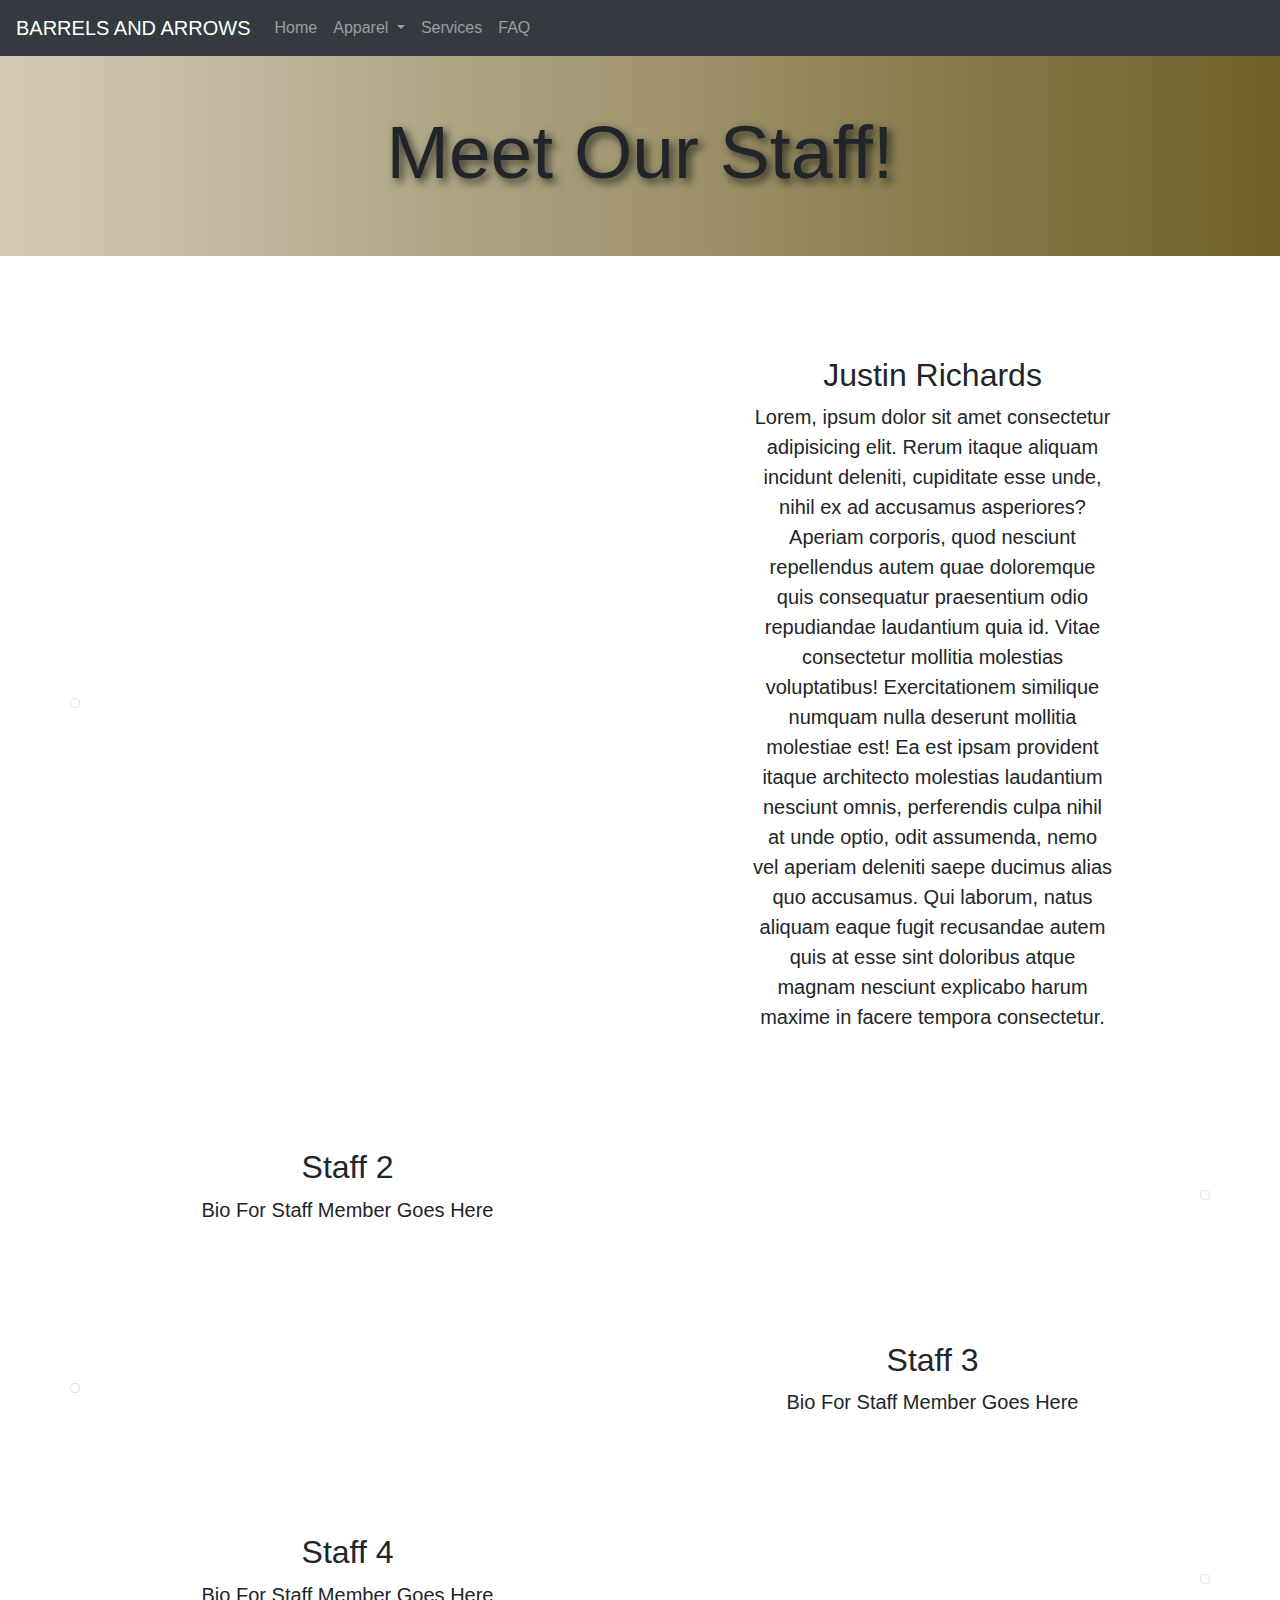
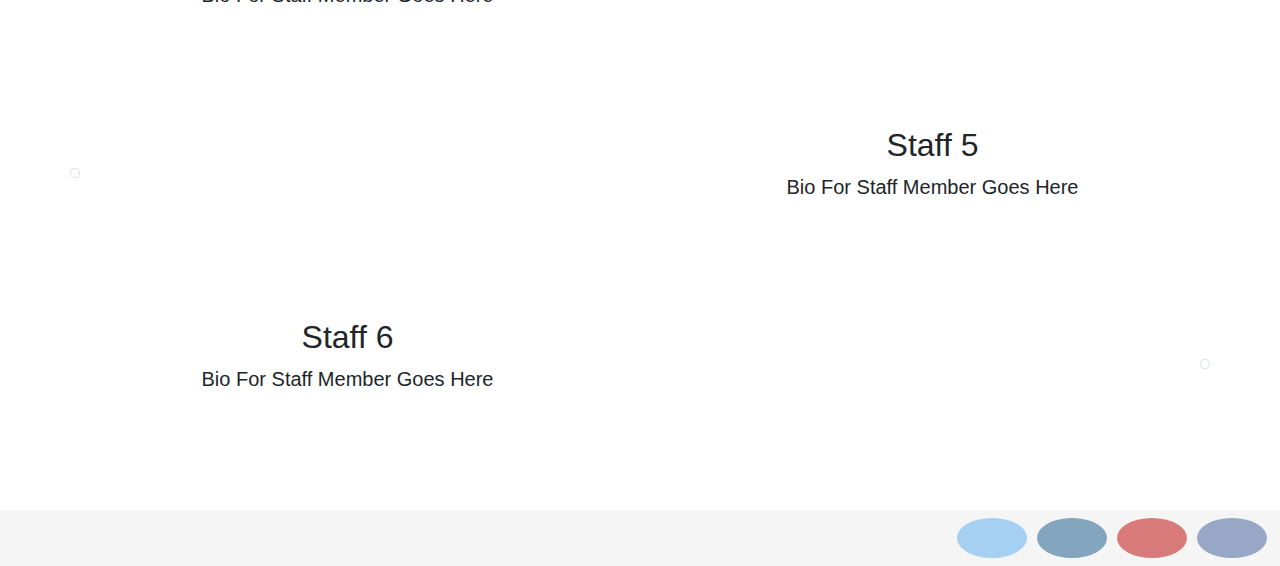
==== aboutus.html @ f86d54e6 "Initializing" ====
<!DOCTYPE html>
    <head>
        <meta charset="utf-8">
        <meta http-equiv="X-UA-Compatible" content="IE=edge">
        <title>Barrels and Arrows - About Us</title>
        <meta name="description" content="">
        <meta name="viewport" content="width=device-width, initial-scale=1, shrink-to-fit=no">
        <link rel="stylesheet" type="text/css" href="style.css">
        <link rel="stylesheet" href="https://stackpath.bootstrapcdn.com/bootstrap/4.4.1/css/bootstrap.min.css"
            integrity="sha384-Vkoo8x4CGsO3+Hhxv8T/Q5PaXtkKtu6ug5TOeNV6gBiFeWPGFN9MuhOf23Q9Ifjh" crossorigin="anonymous">
        <script src="https://kit.fontawesome.com/6139ef0d34.js"                             crossorigin="anonymous"></script>
    </head>

    <body>

        <!-- Navbar -->
        
        <nav class="navbar sticky-top navbar-expand-lg navbar-dark bg-dark">
            <a class="navbar-brand" href="index.html">BARRELS AND ARROWS</a>
            <button class="navbar-toggler" type="button" data-toggle="collapse" data-target="#navbarNavDropdown"
                aria-controls="navbarNavDropdown" aria-expanded="false" aria-label="Toggle navigation">
                <span class="navbar-toggler-icon"></span>
            </button>
            <div class="collapse navbar-collapse" id="navbarNavDropdown">
                <ul class="navbar-nav">
                    <li class="nav-item">
                        <a class="nav-link" href="index.html">Home</a>
                    </li>
                    <li class="nav-item dropdown">
                        <a class="nav-link dropdown-toggle" href="apparel.html" id="navbarDropdownMenuLink" role="button"
                            data-toggle="dropdown" aria-haspopup="true" aria-expanded="false">
                            Apparel
                        </a>
                        <div class="dropdown-menu" aria-labelledby="navbarDropdownMenuLink">
                            <a class="dropdown-item" href="apparel.html">Shirts</a>
                            <a class="dropdown-item" href="apparel.html">Sweatshirts</a>
                            <a class="dropdown-item" href="apparel.html">Hats</a>
                        </div>
                    </li>
                    <li class="nav-item">
                        <a class="nav-link" href="services.html">Services</a>
                    </li>
                    <li class="nav-item">
                        <a class="nav-link" href="faq.html">FAQ</a>
                    </li>
                </ul>
            </div>
        </nav>
        
        <!-- Introduction -->
        
        <div id="AboutUsIntro">
            <h1>Meet Our Staff!</h1>
        </div>

        <!-- Staff -->

        <section class="container px-0 content">
            <div class="row align-items-center">
                <div class="col-md-6">
                    <img id="BioImg" src="assets/images/biopic.jpg" alt="" class="img-fluid img-thumbnail">
                </div>
                <div class="col-md-6 text-center">
                    <div class="row justify-content-center">
                        <div class="col-11 col-lg-8 blurb mb-5 mb-md-0">
                            <h2>Justin Richards</h2>
                            <p class="lead">Lorem, ipsum dolor sit amet consectetur adipisicing elit. Rerum itaque aliquam incidunt deleniti, cupiditate esse unde, nihil ex ad accusamus asperiores? Aperiam corporis, quod nesciunt repellendus autem quae doloremque quis consequatur praesentium odio repudiandae laudantium quia id. Vitae consectetur mollitia molestias voluptatibus! Exercitationem similique numquam nulla deserunt mollitia molestiae est! Ea est ipsam provident itaque architecto molestias laudantium nesciunt omnis, perferendis culpa nihil at unde optio, odit assumenda, nemo vel aperiam deleniti saepe ducimus alias quo accusamus. Qui laborum, natus aliquam eaque fugit recusandae autem quis at esse sint doloribus atque magnam nesciunt explicabo harum maxime in facere tempora consectetur.</p>
                        </div>
                    </div>
                </div>
            </div>
            <div class="row align-items-center content">
                <div class="col-md-6 text-center order-2 order-md-1">
                    <div class="row justify-content-center">
                        <div class="col-11 col-lg-8 blurb mb-5 mb-md-0">
                            <h2>Staff 2</h2>
                            <p class="lead">Bio For Staff Member Goes Here</p>
                        </div>
                    </div>
                </div>
                <div class="col-md-6 d-flex justify-content-end order-1 order-md-2">
                    <img id="BioImg" src="assets/images/biopic.jpg" alt="" class="img-fluid img-thumbnail">
                </div>
            </div>
            <div class="row align-items-center content">
                <div class="col-md-6">
                    <img id="BioImg" src="assets/images/biopic.jpg" alt="" class="img-fluid img-thumbnail">
                </div>
                <div class="col-md-6 text-center">
                    <div class="row justify-content-center">
                        <div class="col-11 col-lg-8 blurb mb-5 mb-md-0">
                            <h2>Staff 3</h2>
                            <p class="lead">Bio For Staff Member Goes Here</p>
                        </div>
                    </div>
                </div>
            </div>
            <div class="row align-items-center content">
                <div class="col-md-6 text-center order-2 order-md-1">
                    <div class="row justify-content-center">
                        <div class="col-11 col-lg-8 blurb mb-5 mb-md-0">
                            <h2>Staff 4</h2>
                            <p class="lead">Bio For Staff Member Goes Here</p>
                        </div>
                    </div>
                </div>
                <div class="col-md-6 d-flex justify-content-end order-1 order-md-2">
                    <img id="BioImg" src="assets/images/biopic.jpg" alt="" class="img-fluid img-thumbnail">
                </div>
            </div>
            <div class="row align-items-center content">
                <div class="col-md-6">
                    <img id="BioImg" src="assets/images/biopic.jpg" alt="" class="img-fluid img-thumbnail">
                </div>
                <div class="col-md-6 text-center">
                    <div class="row justify-content-center">
                        <div class="col-11 col-lg-8 blurb mb-5 mb-md-0">
                            <h2>Staff 5</h2>
                            <p class="lead">Bio For Staff Member Goes Here</p>
                        </div>
                    </div>
                </div>
            </div>
            <div class="row align-items-center content">
                <div class="col-md-6 text-center order-2 order-md-1">
                    <div class="row justify-content-center">
                        <div class="col-11 col-lg-8 blurb mb-5 mb-md-0">
                            <h2>Staff 6</h2>
                            <p class="lead">Bio For Staff Member Goes Here</p>
                        </div>
                    </div>
                </div>
                <div class="col-md-6 d-flex justify-content-end order-1 order-md-2">
                    <img id="BioImg" src="assets/images/biopic.jpg" alt="" class="img-fluid img-thumbnail">
                </div>
            </div>
        </section>
        
        <!-- Footer -->
        
        <footer class="footer mt-2 p-2">
            <ul class="socialmedia nav flex-row-reverse">
                <li class="nav-item">
                    <a href="http://www.facebook.com" class="fab fa-facebook"></a>
                </li>
                <li class="nav-item">
                    <a href="http://www.youtube.com" class="fab fa-youtube"></a>
                </li>
                <li class="nav-item">
                    <a href="http://wwww.instagram.com" class="fab fa-instagram"></a>
                </li>
                <li class="nav-item">
                    <a href="http://www.twitter.com" class="fab fa-twitter"></a>
                </li>
            </ul>
        </footer>


        <script src="https://code.jquery.com/jquery-3.4.1.slim.min.js"
            integrity="sha384-J6qa4849blE2+poT4WnyKhv5vZF5SrPo0iEjwBvKU7imGFAV0wwj1yYfoRSJoZ+n"
            crossorigin="anonymous"></script>
        <script src="https://cdn.jsdelivr.net/npm/popper.js@1.16.0/dist/umd/popper.min.js"
            integrity="sha384-Q6E9RHvbIyZFJoft+2mJbHaEWldlvI9IOYy5n3zV9zzTtmI3UksdQRVvoxMfooAo"
            crossorigin="anonymous"></script>
        <script src="https://stackpath.bootstrapcdn.com/bootstrap/4.4.1/js/bootstrap.min.js"
            integrity="sha384-wfSDF2E50Y2D1uUdj0O3uMBJnjuUD4Ih7YwaYd1iqfktj0Uod8GCExl3Og8ifwB6"
            crossorigin="anonymous"></script>
    </body>
</html>
---- style.css ----
body {
    width: 100%;
    height: 100%;
    margin: 0px;
    padding: 0px;
    overflow-x: hidden;
    min-height: 100vh;
    background: black;
}

.jumbotron {
  display: flex;
  flex-direction: column;
  justify-content: center;
  align-items: center;
  height: 30em;
  background-image: url(assets/images/rifle.webp);
  background-size: cover;
  background-position: center;
  -webkit-background-size: cover;
  -moz-background-size: cover;
  -o-background-size: cover;
  background-size: cover;
}

.jumbotron h1, h3 {
  color: antiquewhite;
  text-align: center;
}

.jumbotron h1 {
  font-size: 7rem;
  text-shadow: 4px 4px 9px rgba(184, 65, 61, 0.596);
}

.jumbotron h3 {
  font-size: 2.5rem;
  text-shadow: 4px 4px 9px rgba(184, 65, 61, 0.596);
}

#AboutUsIntro {
    display: flex;
    justify-content: center;
    align-items: center;
    text-align: center;
    height: 200px;
    padding: 35px;
    margin-bottom: 30px;
    background: #6D6027;  /* fallback for old browsers */
    background: -webkit-linear-gradient(to right, #D3CBB8, #6D6027);  /* Chrome 10-25, Safari 5.1-6 */
    background: linear-gradient(to right, #D3CBB8, #6D6027); /* W3C, IE 10+/ Edge, Firefox 16+, Chrome 26+, Opera 12+, Safari 7+ */
}

#FAQ {
    display: block;
    text-align: center;
    height: 100%;
    width: 100%;
    padding: 35px;
    margin-bottom: 10px;
    background: #6D6027;  /* fallback for old browsers */
    background: -webkit-linear-gradient(to right, #D3CBB8, #6D6027);  /* Chrome 10-25, Safari 5.1-6 */
    background: linear-gradient(to right, #D3CBB8, #6D6027); /* W3C, IE 10+/ Edge, Firefox 16+, Chrome 26+, Opera 12+, Safari 7+ */
}

#FAQ h1 {
  font-size: 2.5rem;
  text-shadow: 4px 4px 9px rgba(21,20,20,0.79);
}

#FAQ h2 {
  font-size: 1.5rem;
}

.icons {
  margin-bottom: 1rem;
  padding-top: 1rem;
}

#AboutUsIntro h1 {
    font-size: 75px;
    text-shadow: 4px 4px 9px rgba(21,20,20,0.79);
}

#BioImg {
    max-width: auto;
    height: auto;
    justify-content: center;
}

.content {
    margin-top: 100px;
    margin-bottom: 100px;
    margin-left: auto;
    margin-right: auto;
}

.row .align-items-center .content {
    margin: 100px 0px;
}

/* MARKETING CONTENT
-------------------------------------------------- */

/* Center align the text within the three columns below the carousel */
.marketing .col-md-6 {
  margin-bottom: 4rem;
  margin-top: 4rem;
  text-align: center;
  background: white;
}
.marketing h2 {
  font-weight: 400;
}
.marketing .col-md-6 p {
  margin-right: .75rem;
  margin-left: .75rem;
}

/* Featurettes
------------------------- */

.featurette-divider {
  margin: 1rem 0; /* Space out the Bootstrap <hr> more */
  box-shadow: 0 0 10px 1px antiquewhite;
}

/* Thin out the marketing headings */
.featurette-heading {
  font-weight: 300;
  line-height: 1;
  letter-spacing: -.05rem;
  margin-top: 66px;
}


/* RESPONSIVE CSS
-------------------------------------------------- */

@media (min-width: 40em) {
  .featurette-heading {
    font-size: 50px;
  }
}

@media (min-width: 62em) {
  .featurette-heading {
    margin-top: 4rem;
  }
}

@media (min-width: 736px){
  .jumbotron {
    height: 40em;
  }
}

@media (max-width: 736px) {
  .jumbotron h1 {
    font-size: 3rem;
  }

  .jumbotron h3 {
    font-size: 1.5rem;
  }
}

@media (max-width: 500px) {
  #events {
    text-align: center;
    margin-top: 1rem;
  }

  #FAQ h1 {
  font-size: 2.5rem;
  }

  #FAQ h2 {
  display: none;
  }

  .featurette .col-md-6 {
  margin-bottom: 1.5rem;
  margin-top: 1.5rem;
  }

  .featurette-divider {
  margin: 0;
  }

  .featurette-heading {
    margin-top: 1rem;
  }

  .socialmedia {
    justify-content: space-between;
  }
}

#events ul {
    list-style-position: inside;
  }

.footer {
  background-color: #f5f5f5;
  flex-shrink: 0;
  position: relative;
  bottom: 0;
  width: 100%;
  margin-top: 50px;
}

/* CUSTOMIZE THE CAROUSEL
-------------------------------------------------- */

/* Carousel base class */
.carousel {
  margin-bottom: 4rem;
}

/* Declare heights because of positioning of img element */
.carousel-item {
  height: 16rem;
}

.corousel-inner img {
  width: 100%;
  height: 100%;
}

.carousel-item > img {
  position: absolute;
  top: 0;
  left: 0;
  min-width: 100%;
  height: 100%;
}

/* Carousel bacgkround color */
.carousel-inner {
    background: #6D6027;  /* fallback for old browsers */
    background: -webkit-linear-gradient(to right, #D3CBB8, #6D6027);  /* Chrome 10-25, Safari 5.1-6 */
    background: linear-gradient(to right, #D3CBB8, #6D6027); /* W3C, IE 10+/ Edge, Firefox 16+, Chrome 26+, Opera 12+, Safari 7+ */
}

/* Font Awesome */
.fa-dollar-sign {
  color: green;
}

.fab {
  display: flex;
  align-items: center;
  justify-content: center;
  padding: 20px;
  margin: 0px 5px;
  font-size: 30px;
  width: 70px;
  text-align: center;
  border-radius: 50%;
  opacity: 0.5;
}

.fab:hover {
  opacity: 0.2;
}

.fa-facebook {
  background: #3B5998;
  color: white;
}

.fa-twitter {
  background: #55ACEE;
  color: white;
}

.fa-instagram {
  background: #125688;
  color: white;
}

.fa-youtube {
  background: #bb0000;
  color: white;
}

.nav-item a:hover {
  text-decoration: none;
  color: white;
}
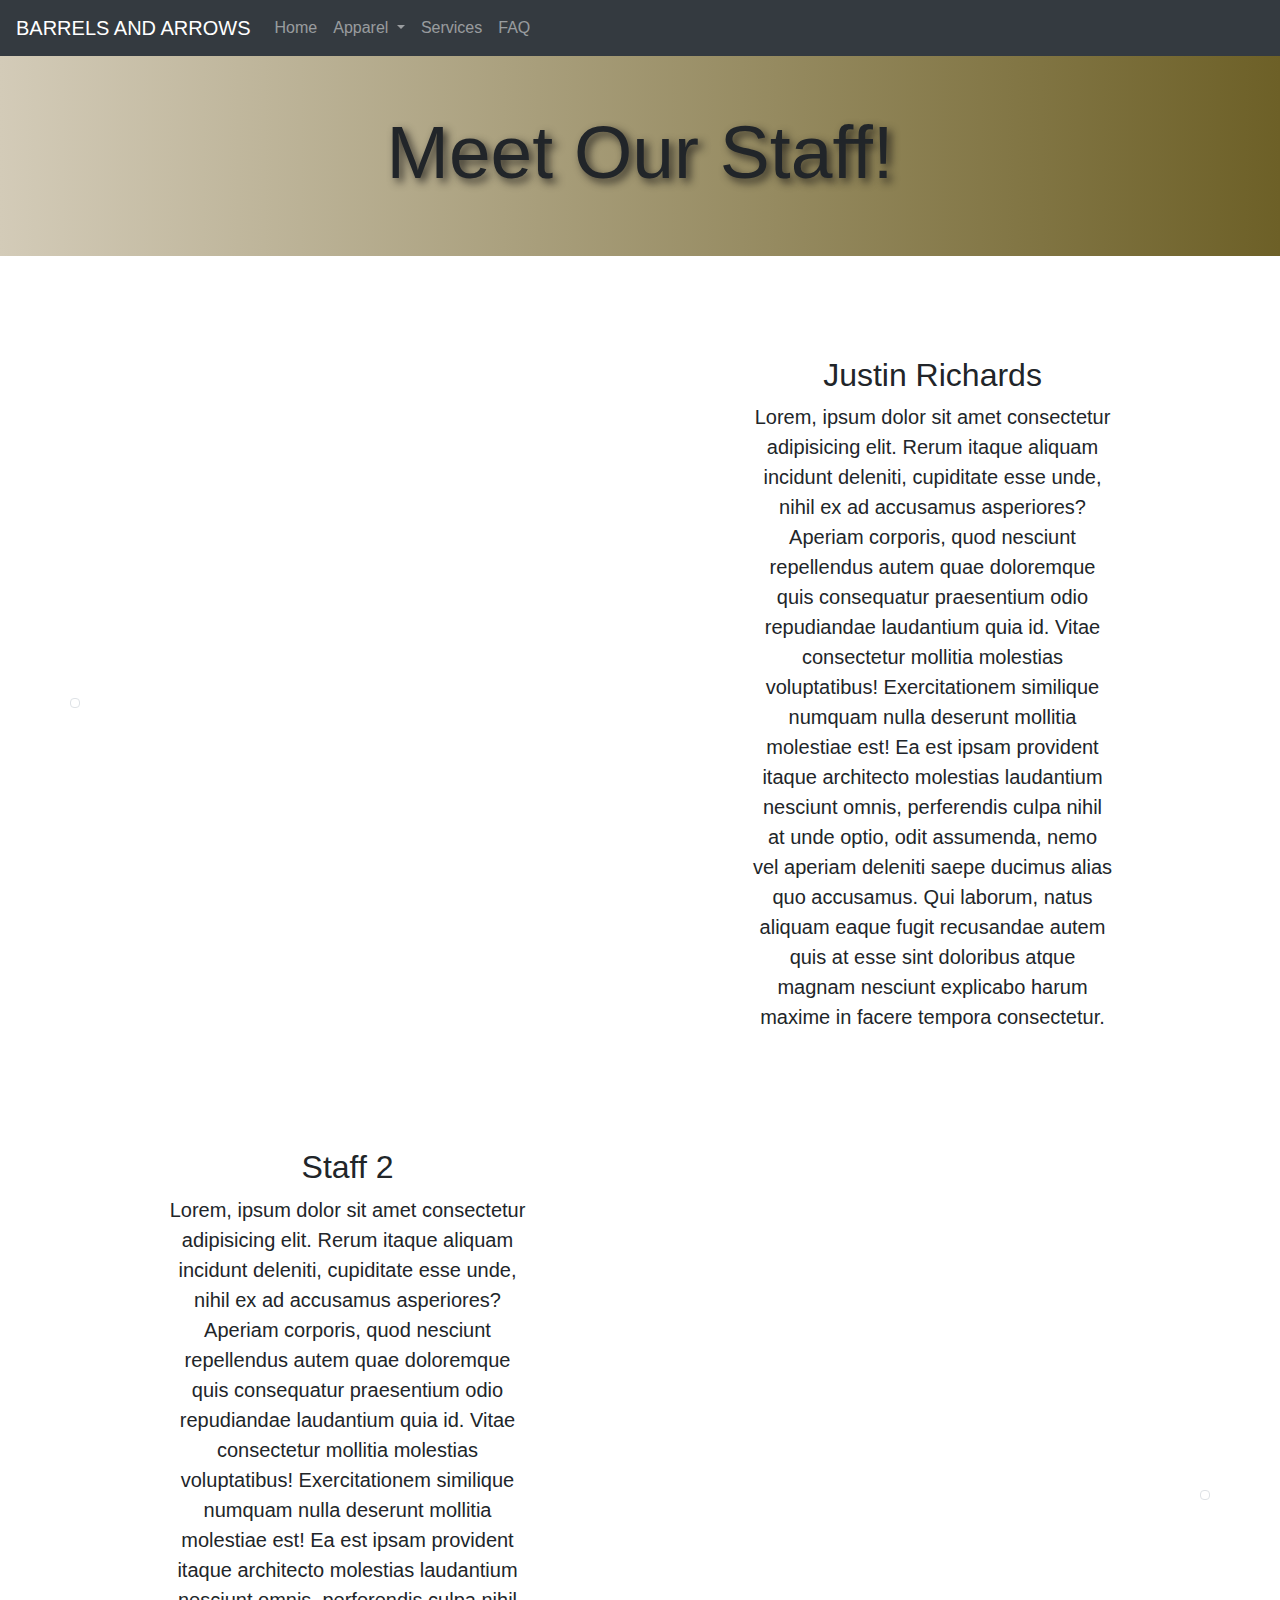
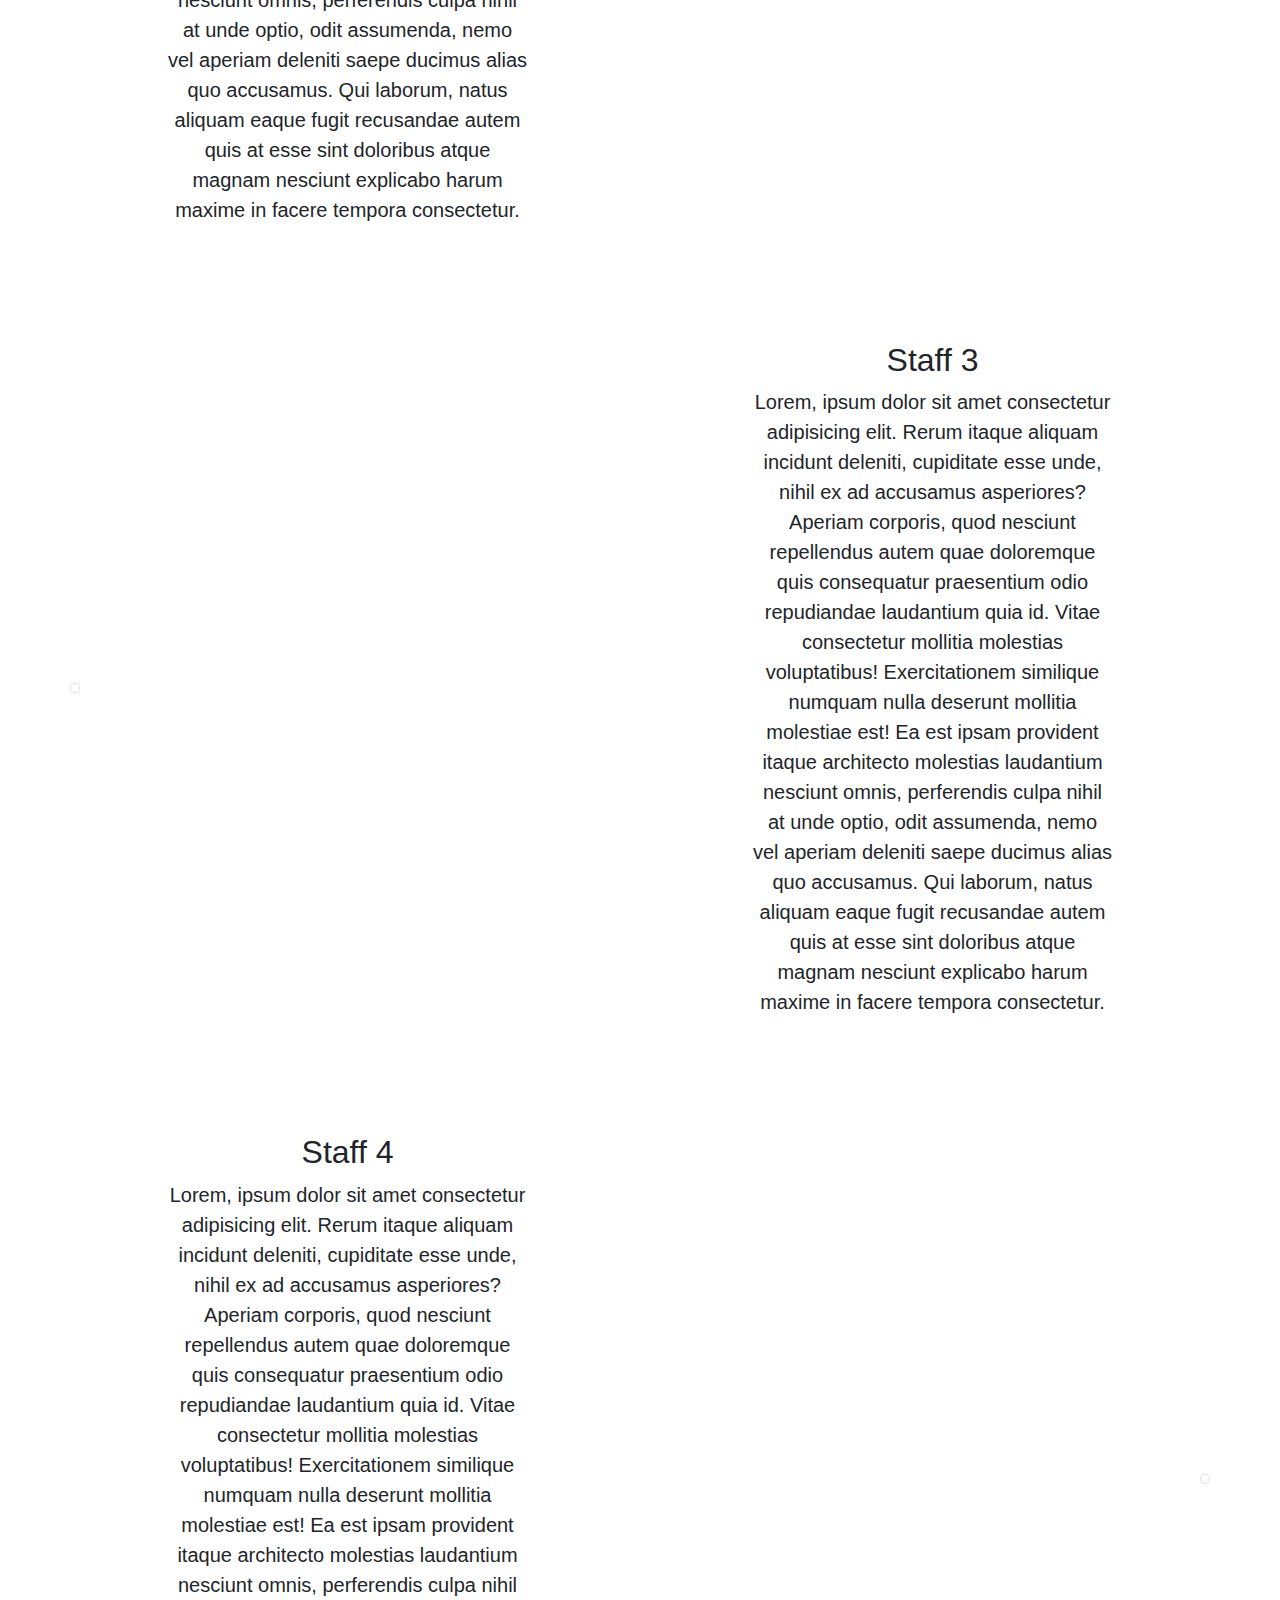
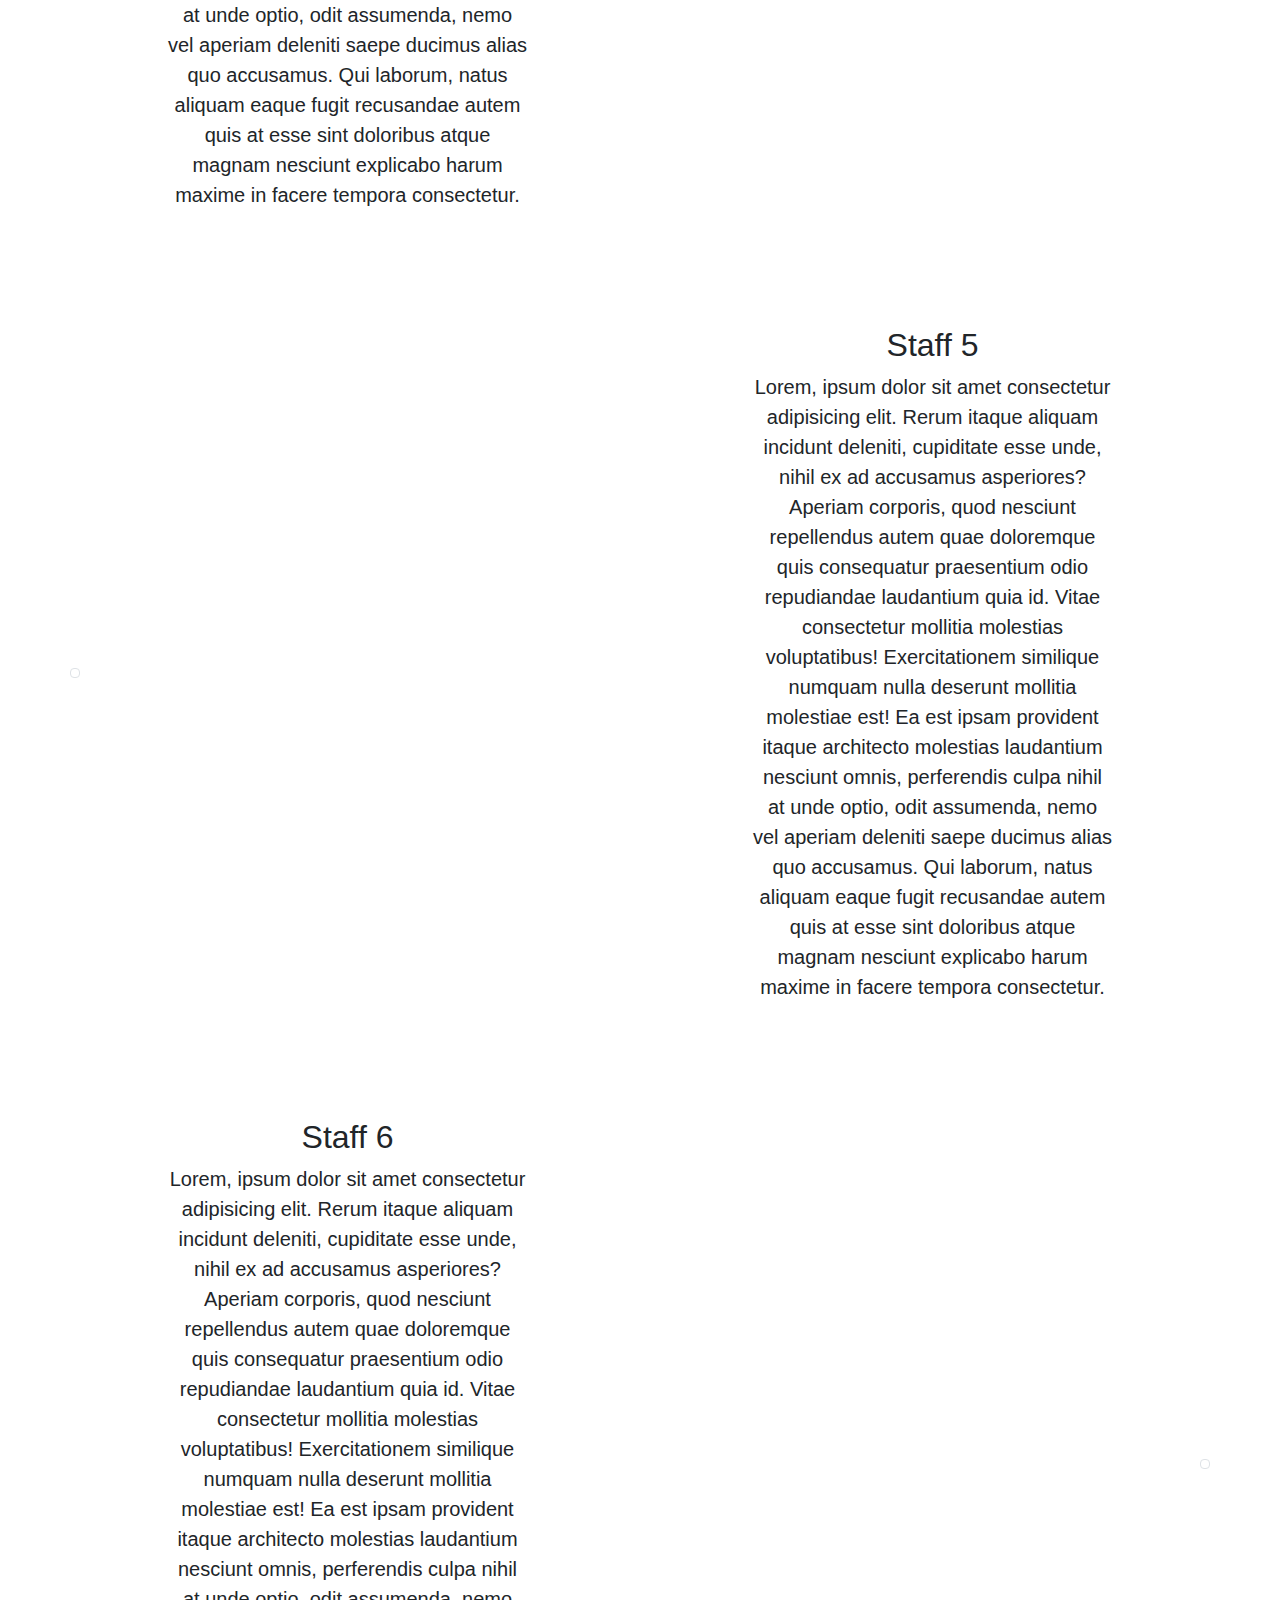
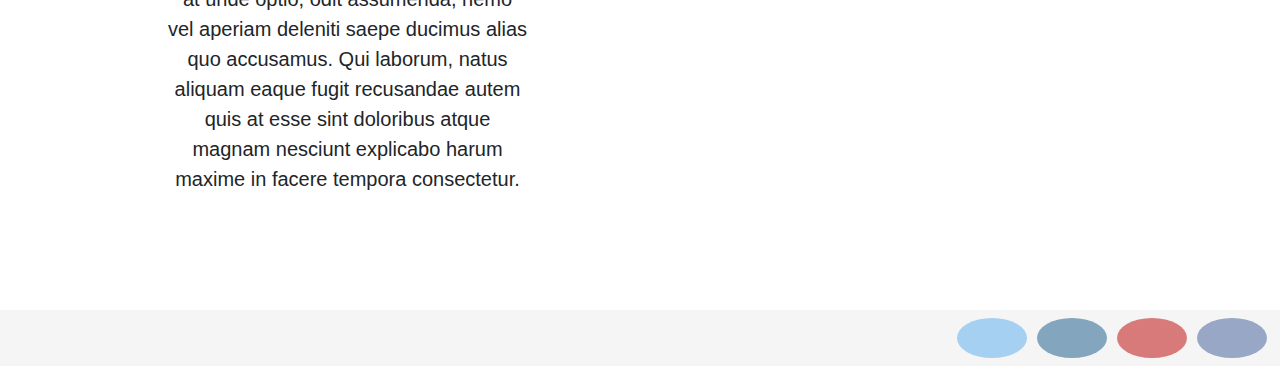
==== commit 88865350: "Updating About Us" ====
--- a/aboutus.html
+++ b/aboutus.html
@@ -74,7 +74,13 @@
                     <div class="row justify-content-center">
                         <div class="col-11 col-lg-8 blurb mb-5 mb-md-0">
                             <h2>Staff 2</h2>
-                            <p class="lead">Bio For Staff Member Goes Here</p>
+                            <p class="lead">Lorem, ipsum dolor sit amet consectetur adipisicing elit. Rerum itaque aliquam incidunt deleniti, cupiditate esse unde,
+                            nihil ex ad accusamus asperiores? Aperiam corporis, quod nesciunt repellendus autem quae doloremque quis consequatur
+                            praesentium odio repudiandae laudantium quia id. Vitae consectetur mollitia molestias voluptatibus! Exercitationem
+                            similique numquam nulla deserunt mollitia molestiae est! Ea est ipsam provident itaque architecto molestias laudantium
+                            nesciunt omnis, perferendis culpa nihil at unde optio, odit assumenda, nemo vel aperiam deleniti saepe ducimus alias quo
+                            accusamus. Qui laborum, natus aliquam eaque fugit recusandae autem quis at esse sint doloribus atque magnam nesciunt
+                            explicabo harum maxime in facere tempora consectetur.</p>
                         </div>
                     </div>
                 </div>
@@ -90,7 +96,13 @@
                     <div class="row justify-content-center">
                         <div class="col-11 col-lg-8 blurb mb-5 mb-md-0">
                             <h2>Staff 3</h2>
-                            <p class="lead">Bio For Staff Member Goes Here</p>
+                            <p class="lead">Lorem, ipsum dolor sit amet consectetur adipisicing elit. Rerum itaque aliquam incidunt deleniti, cupiditate esse unde,
+                            nihil ex ad accusamus asperiores? Aperiam corporis, quod nesciunt repellendus autem quae doloremque quis consequatur
+                            praesentium odio repudiandae laudantium quia id. Vitae consectetur mollitia molestias voluptatibus! Exercitationem
+                            similique numquam nulla deserunt mollitia molestiae est! Ea est ipsam provident itaque architecto molestias laudantium
+                            nesciunt omnis, perferendis culpa nihil at unde optio, odit assumenda, nemo vel aperiam deleniti saepe ducimus alias quo
+                            accusamus. Qui laborum, natus aliquam eaque fugit recusandae autem quis at esse sint doloribus atque magnam nesciunt
+                            explicabo harum maxime in facere tempora consectetur.</p>
                         </div>
                     </div>
                 </div>
@@ -100,7 +112,13 @@
                     <div class="row justify-content-center">
                         <div class="col-11 col-lg-8 blurb mb-5 mb-md-0">
                             <h2>Staff 4</h2>
-                            <p class="lead">Bio For Staff Member Goes Here</p>
+                            <p class="lead">Lorem, ipsum dolor sit amet consectetur adipisicing elit. Rerum itaque aliquam incidunt deleniti, cupiditate esse unde,
+                            nihil ex ad accusamus asperiores? Aperiam corporis, quod nesciunt repellendus autem quae doloremque quis consequatur
+                            praesentium odio repudiandae laudantium quia id. Vitae consectetur mollitia molestias voluptatibus! Exercitationem
+                            similique numquam nulla deserunt mollitia molestiae est! Ea est ipsam provident itaque architecto molestias laudantium
+                            nesciunt omnis, perferendis culpa nihil at unde optio, odit assumenda, nemo vel aperiam deleniti saepe ducimus alias quo
+                            accusamus. Qui laborum, natus aliquam eaque fugit recusandae autem quis at esse sint doloribus atque magnam nesciunt
+                            explicabo harum maxime in facere tempora consectetur.</p>
                         </div>
                     </div>
                 </div>
@@ -116,7 +134,13 @@
                     <div class="row justify-content-center">
                         <div class="col-11 col-lg-8 blurb mb-5 mb-md-0">
                             <h2>Staff 5</h2>
-                            <p class="lead">Bio For Staff Member Goes Here</p>
+                            <p class="lead">Lorem, ipsum dolor sit amet consectetur adipisicing elit. Rerum itaque aliquam incidunt deleniti, cupiditate esse unde,
+                            nihil ex ad accusamus asperiores? Aperiam corporis, quod nesciunt repellendus autem quae doloremque quis consequatur
+                            praesentium odio repudiandae laudantium quia id. Vitae consectetur mollitia molestias voluptatibus! Exercitationem
+                            similique numquam nulla deserunt mollitia molestiae est! Ea est ipsam provident itaque architecto molestias laudantium
+                            nesciunt omnis, perferendis culpa nihil at unde optio, odit assumenda, nemo vel aperiam deleniti saepe ducimus alias quo
+                            accusamus. Qui laborum, natus aliquam eaque fugit recusandae autem quis at esse sint doloribus atque magnam nesciunt
+                            explicabo harum maxime in facere tempora consectetur.</p>
                         </div>
                     </div>
                 </div>
@@ -126,7 +150,13 @@
                     <div class="row justify-content-center">
                         <div class="col-11 col-lg-8 blurb mb-5 mb-md-0">
                             <h2>Staff 6</h2>
-                            <p class="lead">Bio For Staff Member Goes Here</p>
+                            <p class="lead">Lorem, ipsum dolor sit amet consectetur adipisicing elit. Rerum itaque aliquam incidunt deleniti, cupiditate esse unde,
+                            nihil ex ad accusamus asperiores? Aperiam corporis, quod nesciunt repellendus autem quae doloremque quis consequatur
+                            praesentium odio repudiandae laudantium quia id. Vitae consectetur mollitia molestias voluptatibus! Exercitationem
+                            similique numquam nulla deserunt mollitia molestiae est! Ea est ipsam provident itaque architecto molestias laudantium
+                            nesciunt omnis, perferendis culpa nihil at unde optio, odit assumenda, nemo vel aperiam deleniti saepe ducimus alias quo
+                            accusamus. Qui laborum, natus aliquam eaque fugit recusandae autem quis at esse sint doloribus atque magnam nesciunt
+                            explicabo harum maxime in facere tempora consectetur.</p>
                         </div>
                     </div>
                 </div>
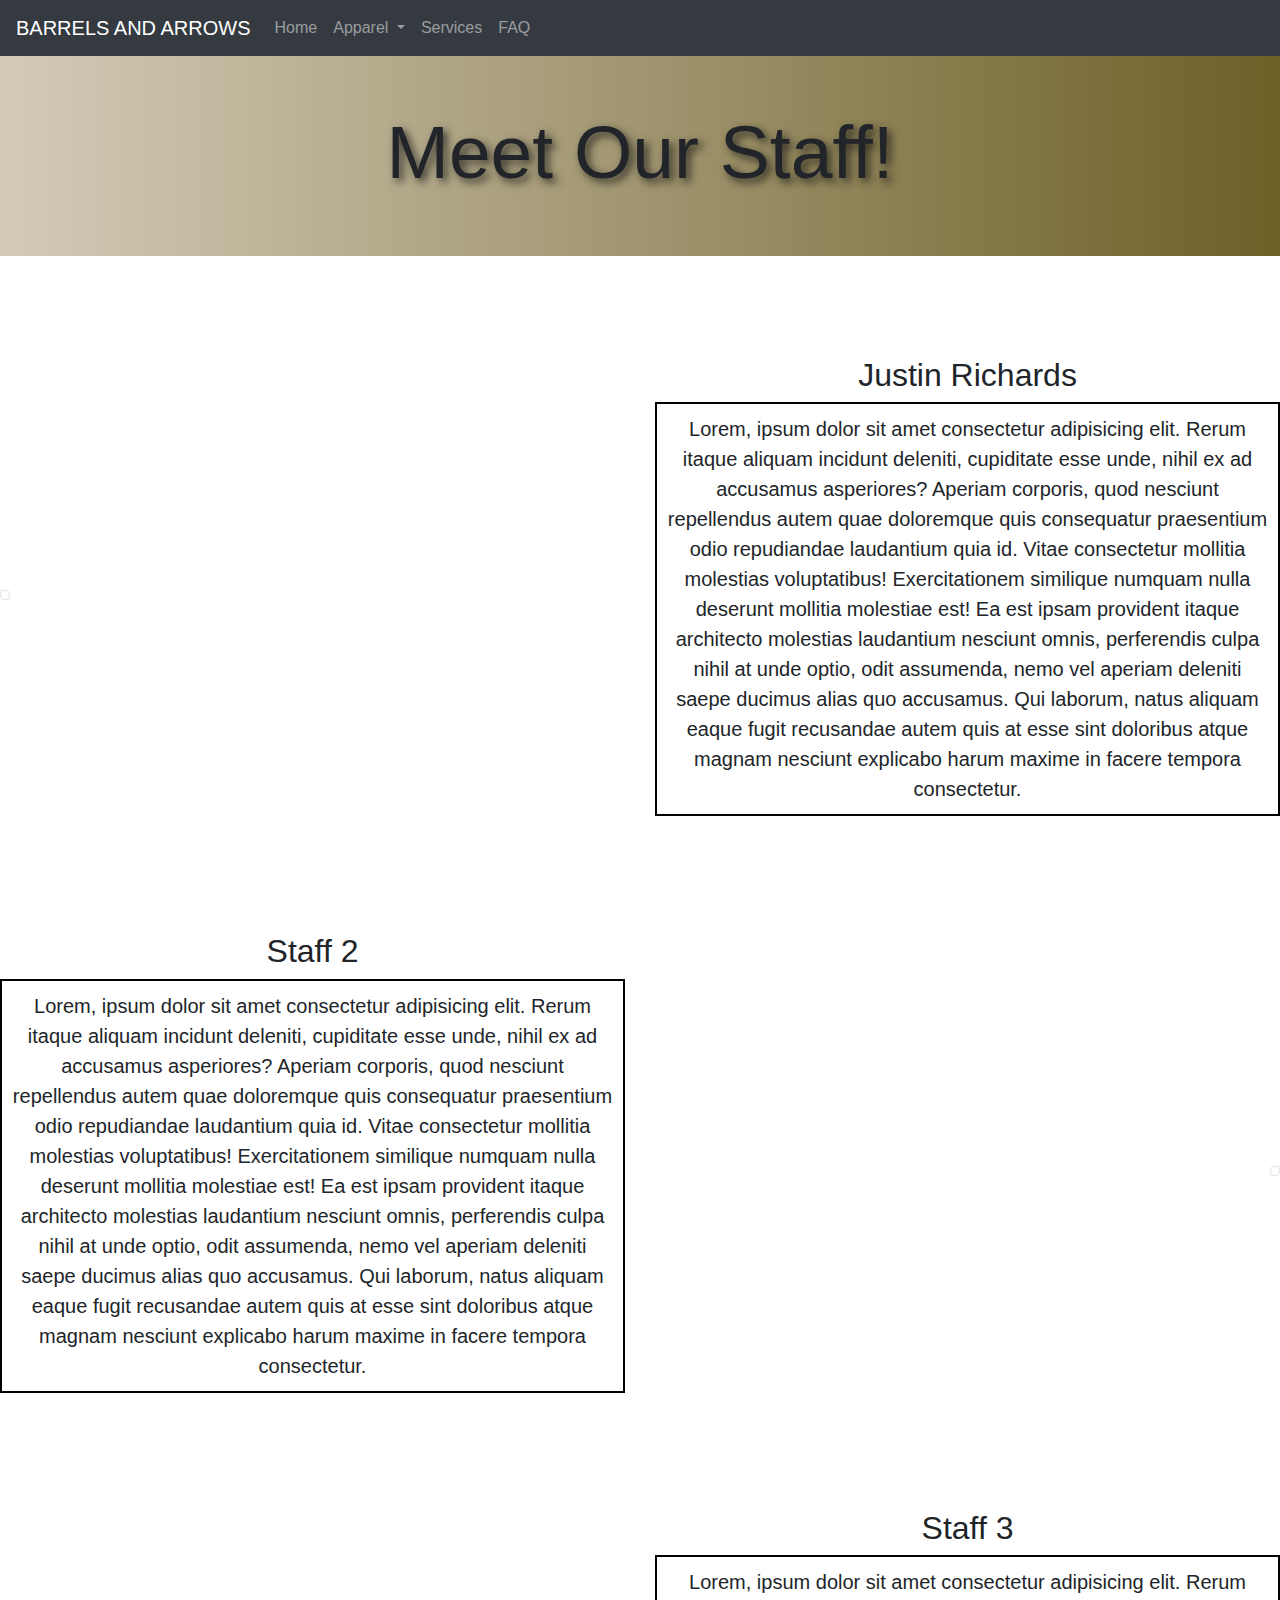
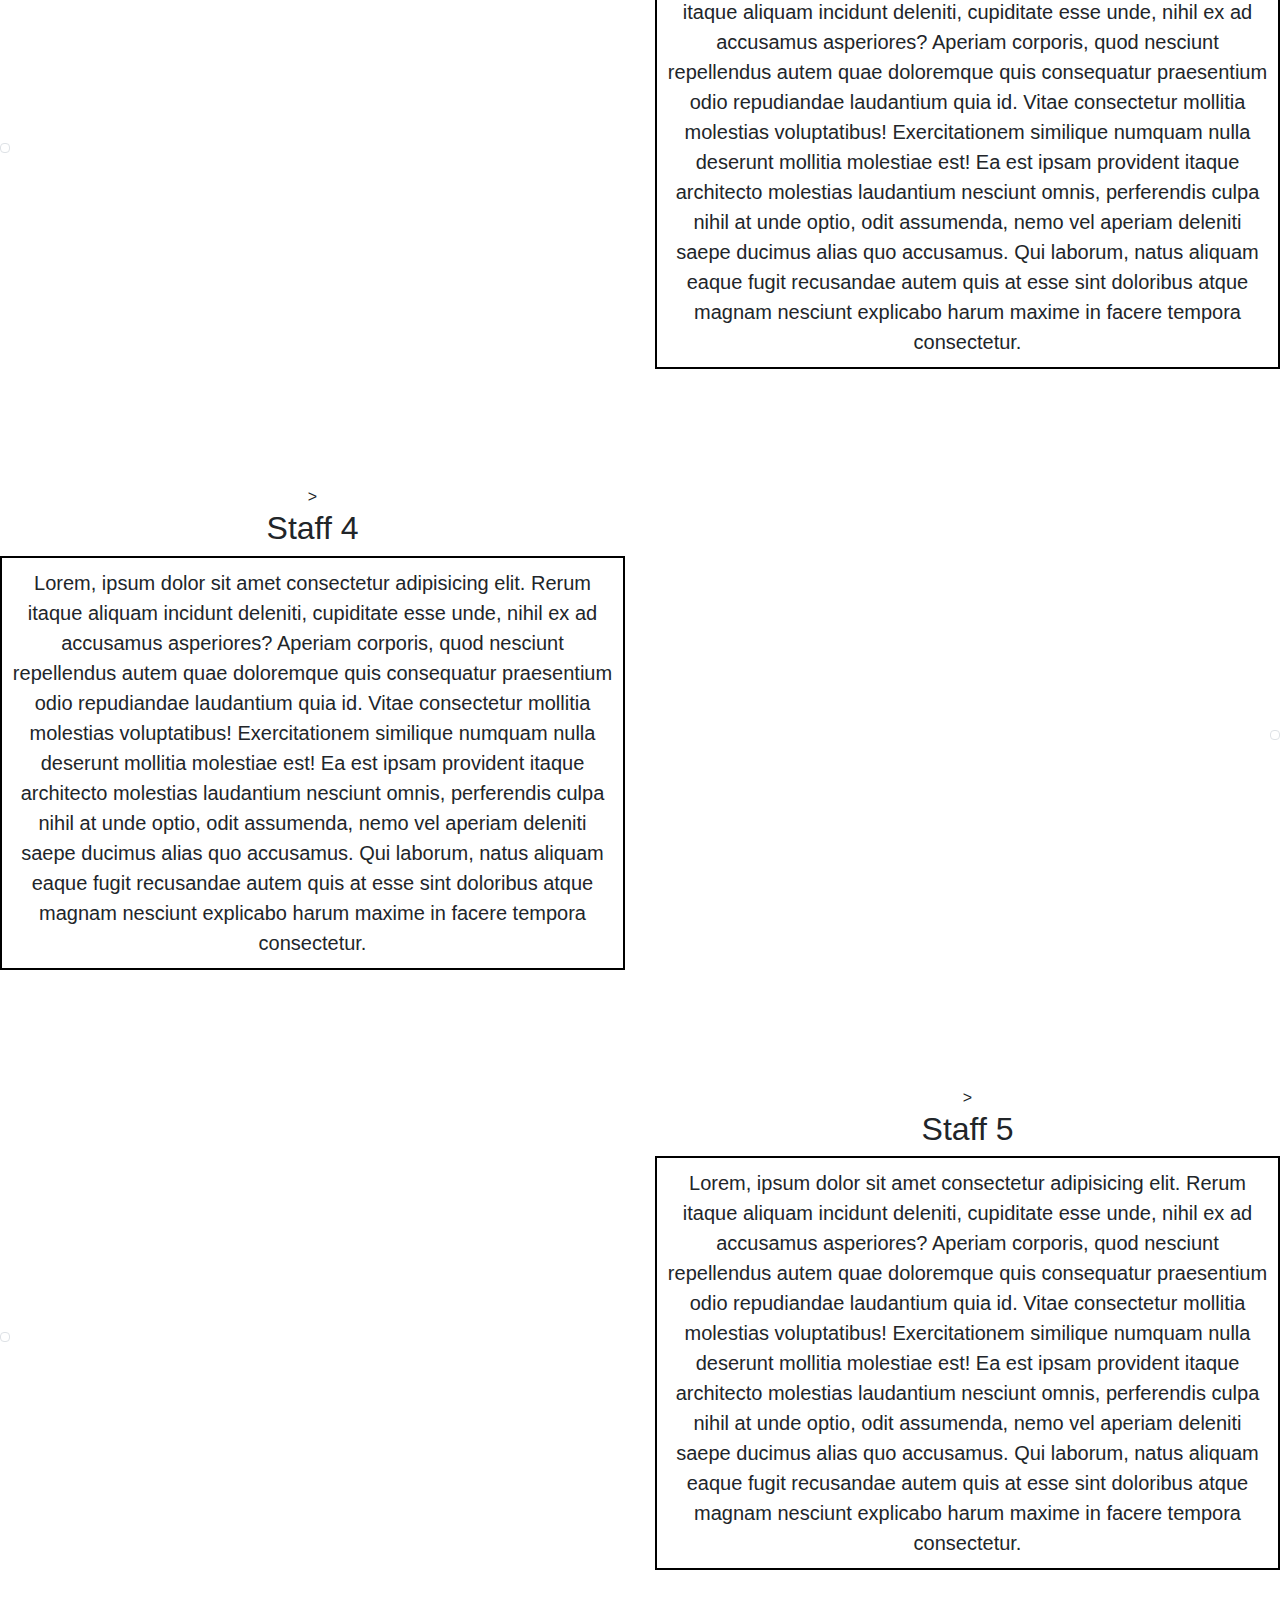
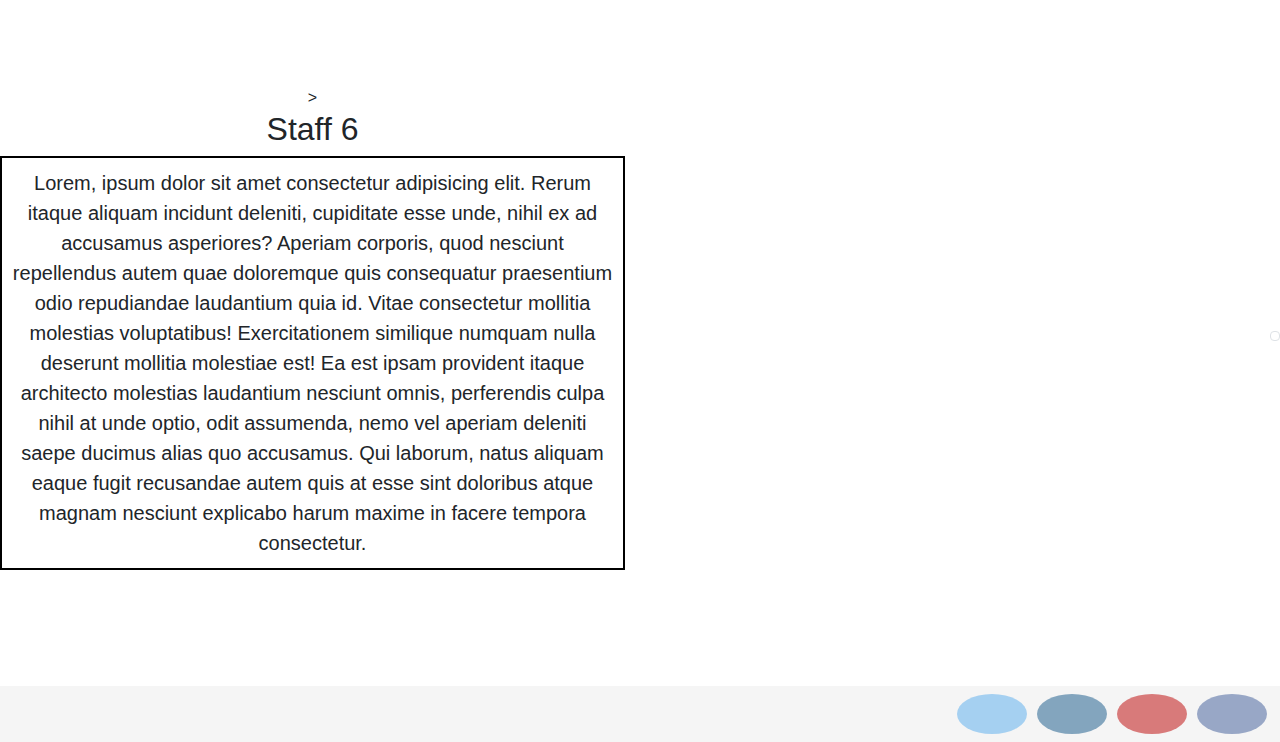
==== commit 16594b01: "Changed Footer On All Sites" ====
--- a/aboutus.html
+++ b/aboutus.html
@@ -55,14 +55,14 @@
 
         <!-- Staff -->
 
-        <section class="container px-0 content">
+        <section class="container-fluid px-0 content">
             <div class="row align-items-center">
                 <div class="col-md-6">
                     <img id="BioImg" src="assets/images/biopic.jpg" alt="" class="img-fluid img-thumbnail">
                 </div>
                 <div class="col-md-6 text-center">
                     <div class="row justify-content-center">
-                        <div class="col-11 col-lg-8 blurb mb-5 mb-md-0">
+                        <div class="col-11 col-sm-12 mb-5 mb-md-0">
                             <h2>Justin Richards</h2>
                             <p class="lead">Lorem, ipsum dolor sit amet consectetur adipisicing elit. Rerum itaque aliquam incidunt deleniti, cupiditate esse unde, nihil ex ad accusamus asperiores? Aperiam corporis, quod nesciunt repellendus autem quae doloremque quis consequatur praesentium odio repudiandae laudantium quia id. Vitae consectetur mollitia molestias voluptatibus! Exercitationem similique numquam nulla deserunt mollitia molestiae est! Ea est ipsam provident itaque architecto molestias laudantium nesciunt omnis, perferendis culpa nihil at unde optio, odit assumenda, nemo vel aperiam deleniti saepe ducimus alias quo accusamus. Qui laborum, natus aliquam eaque fugit recusandae autem quis at esse sint doloribus atque magnam nesciunt explicabo harum maxime in facere tempora consectetur.</p>
                         </div>
@@ -72,7 +72,7 @@
             <div class="row align-items-center content">
                 <div class="col-md-6 text-center order-2 order-md-1">
                     <div class="row justify-content-center">
-                        <div class="col-11 col-lg-8 blurb mb-5 mb-md-0">
+                        <div class="col-11 col-sm-12 mb-5 mb-md-0">
                             <h2>Staff 2</h2>
                             <p class="lead">Lorem, ipsum dolor sit amet consectetur adipisicing elit. Rerum itaque aliquam incidunt deleniti, cupiditate esse unde,
                             nihil ex ad accusamus asperiores? Aperiam corporis, quod nesciunt repellendus autem quae doloremque quis consequatur
@@ -94,7 +94,7 @@
                 </div>
                 <div class="col-md-6 text-center">
                     <div class="row justify-content-center">
-                        <div class="col-11 col-lg-8 blurb mb-5 mb-md-0">
+                        <div class="col-11 col-sm-12 mb-5 mb-md-0">
                             <h2>Staff 3</h2>
                             <p class="lead">Lorem, ipsum dolor sit amet consectetur adipisicing elit. Rerum itaque aliquam incidunt deleniti, cupiditate esse unde,
                             nihil ex ad accusamus asperiores? Aperiam corporis, quod nesciunt repellendus autem quae doloremque quis consequatur
@@ -110,7 +110,7 @@
             <div class="row align-items-center content">
                 <div class="col-md-6 text-center order-2 order-md-1">
                     <div class="row justify-content-center">
-                        <div class="col-11 col-lg-8 blurb mb-5 mb-md-0">
+                        <div class="col-11 col-sm-12 mb-5 mb-md-0">>
                             <h2>Staff 4</h2>
                             <p class="lead">Lorem, ipsum dolor sit amet consectetur adipisicing elit. Rerum itaque aliquam incidunt deleniti, cupiditate esse unde,
                             nihil ex ad accusamus asperiores? Aperiam corporis, quod nesciunt repellendus autem quae doloremque quis consequatur
@@ -132,7 +132,7 @@
                 </div>
                 <div class="col-md-6 text-center">
                     <div class="row justify-content-center">
-                        <div class="col-11 col-lg-8 blurb mb-5 mb-md-0">
+                        <div class="col-11 col-sm-12 mb-5 mb-md-0">>
                             <h2>Staff 5</h2>
                             <p class="lead">Lorem, ipsum dolor sit amet consectetur adipisicing elit. Rerum itaque aliquam incidunt deleniti, cupiditate esse unde,
                             nihil ex ad accusamus asperiores? Aperiam corporis, quod nesciunt repellendus autem quae doloremque quis consequatur
@@ -148,7 +148,7 @@
             <div class="row align-items-center content">
                 <div class="col-md-6 text-center order-2 order-md-1">
                     <div class="row justify-content-center">
-                        <div class="col-11 col-lg-8 blurb mb-5 mb-md-0">
+                        <div class="col-11 col-sm-12 mb-5 mb-md-0">>
                             <h2>Staff 6</h2>
                             <p class="lead">Lorem, ipsum dolor sit amet consectetur adipisicing elit. Rerum itaque aliquam incidunt deleniti, cupiditate esse unde,
                             nihil ex ad accusamus asperiores? Aperiam corporis, quod nesciunt repellendus autem quae doloremque quis consequatur
@@ -177,7 +177,7 @@
                     <a href="http://www.youtube.com" class="fab fa-youtube"></a>
                 </li>
                 <li class="nav-item">
-                    <a href="http://wwww.instagram.com" class="fab fa-instagram"></a>
+                    <a href="http://www.instagram.com" class="fab fa-instagram"></a>
                 </li>
                 <li class="nav-item">
                     <a href="http://www.twitter.com" class="fab fa-twitter"></a>
--- a/style.css
+++ b/style.css
@@ -51,6 +51,11 @@
     background: linear-gradient(to right, #D3CBB8, #6D6027); /* W3C, IE 10+/ Edge, Firefox 16+, Chrome 26+, Opera 12+, Safari 7+ */
 }
 
+.lead {
+  border: solid 2px black;
+  padding: 10px;
+}
+
 #FAQ {
     display: block;
     text-align: center;
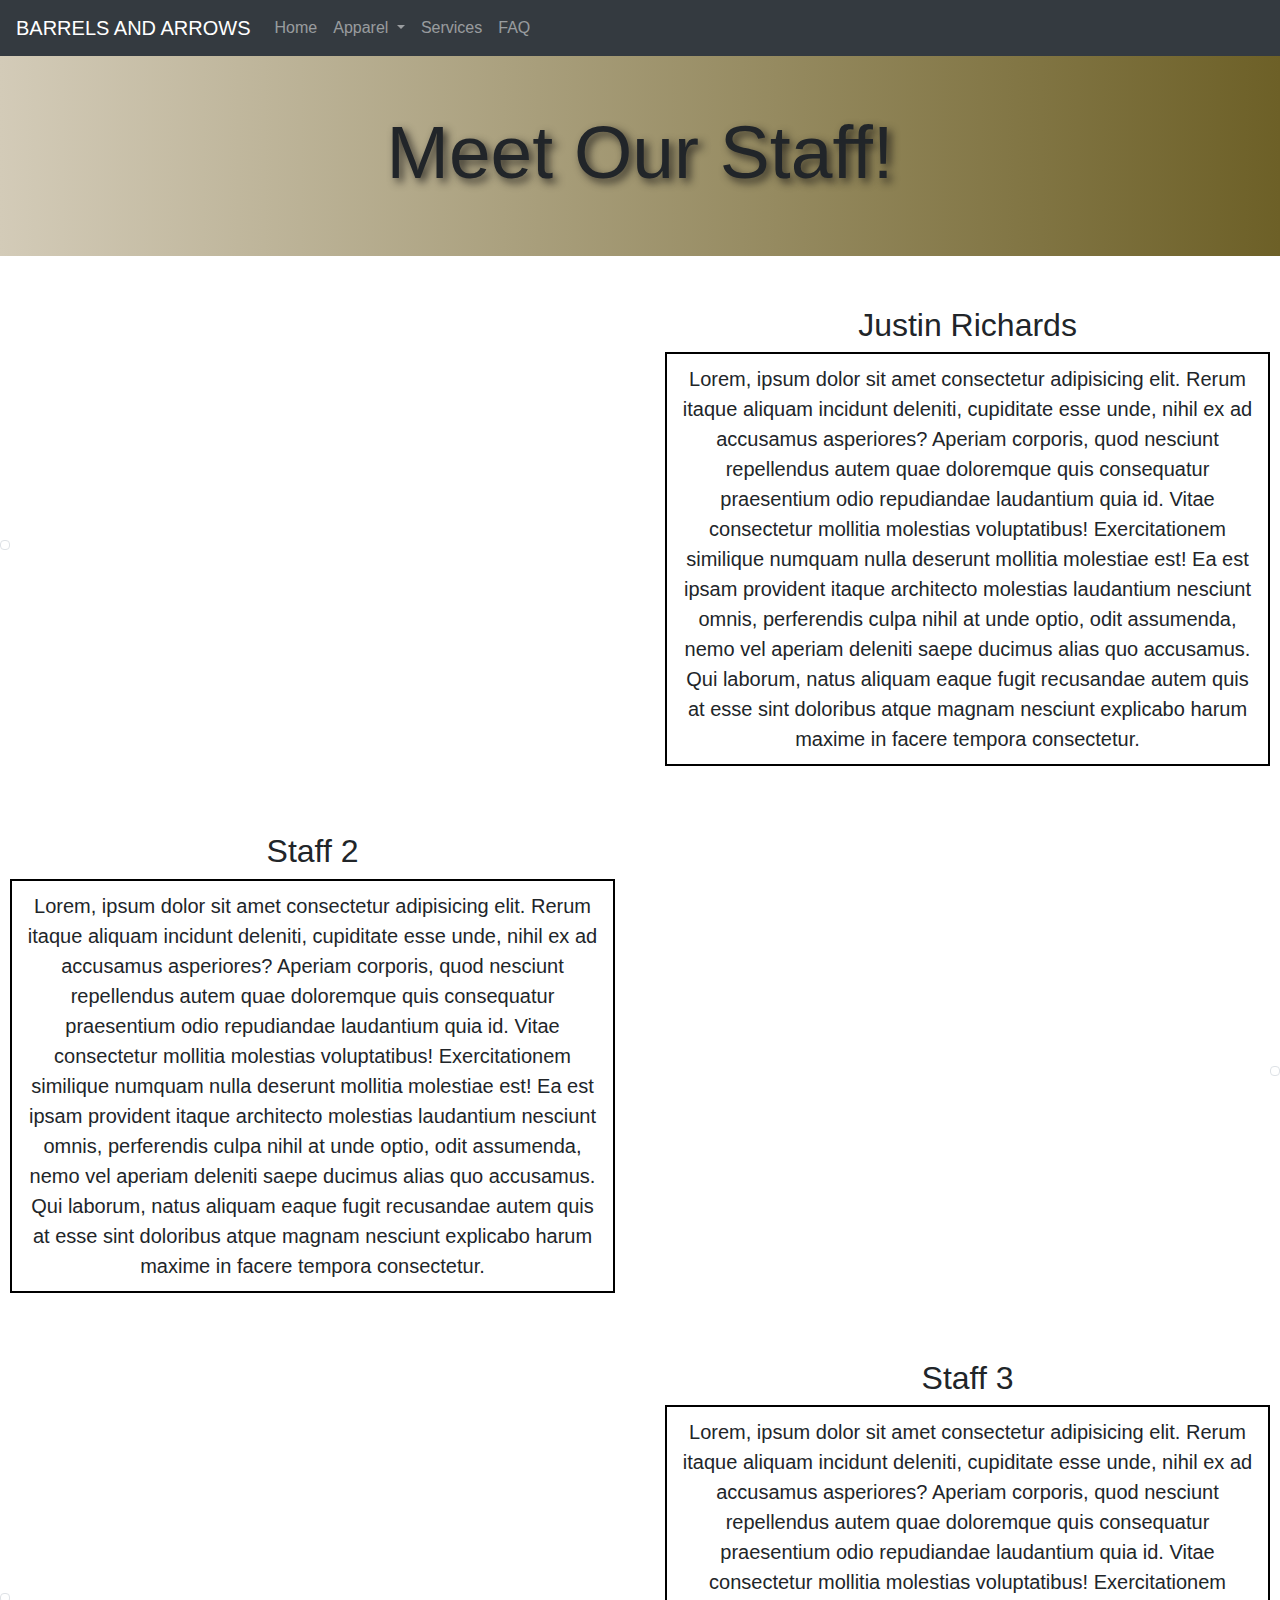
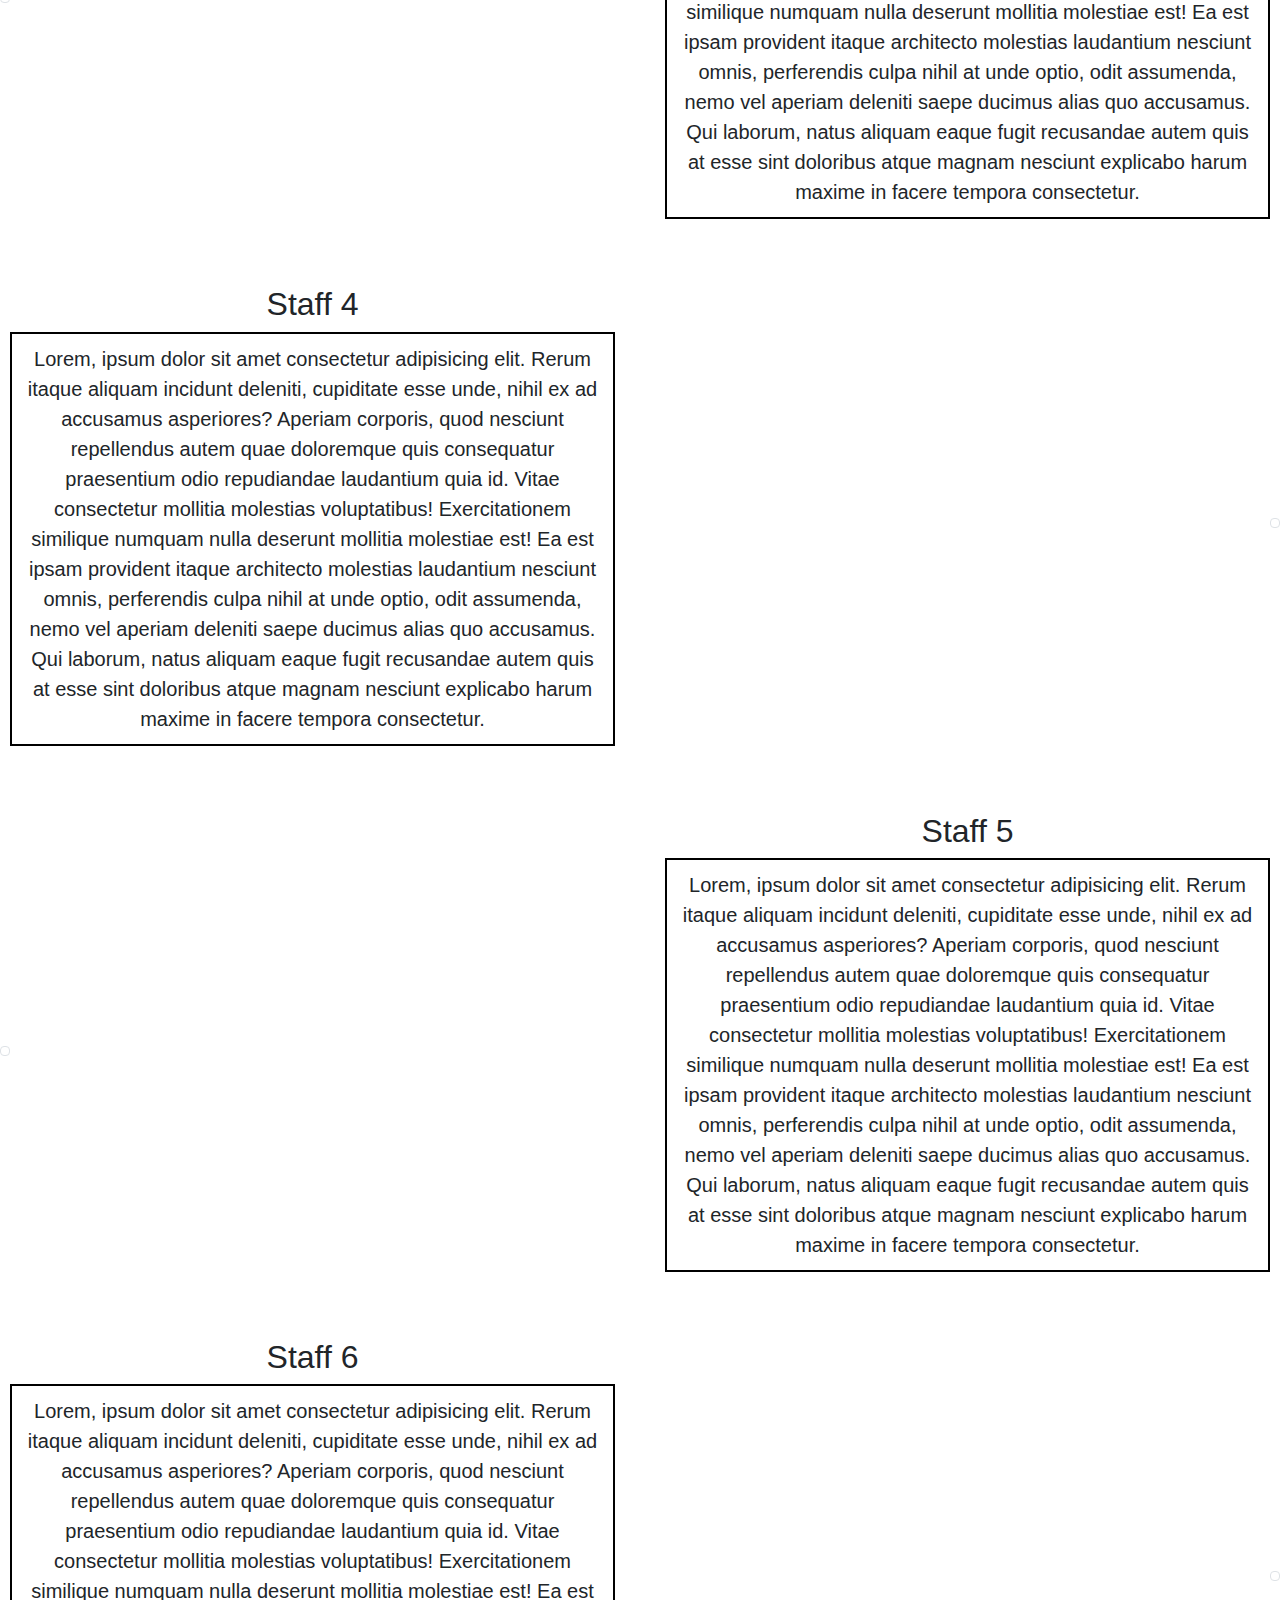
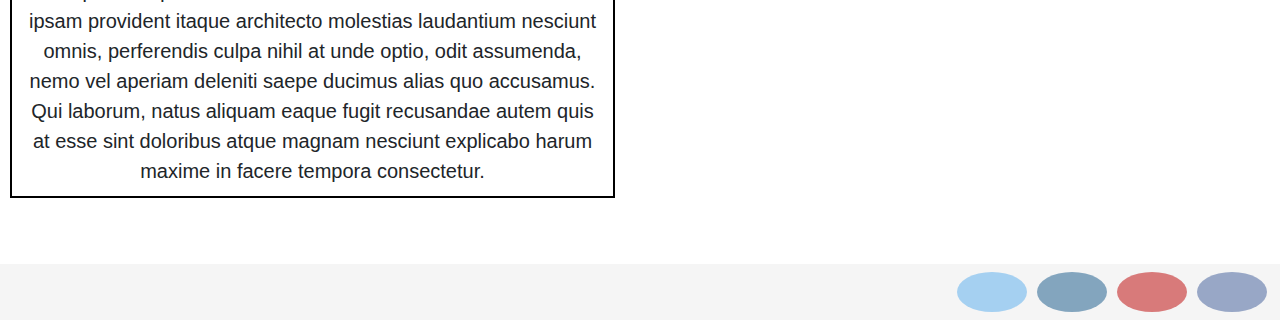
==== commit e86768db: "Updates" ====
--- a/aboutus.html
+++ b/aboutus.html
@@ -62,7 +62,7 @@
                 </div>
                 <div class="col-md-6 text-center">
                     <div class="row justify-content-center">
-                        <div class="col-11 col-sm-12 mb-5 mb-md-0">
+                        <div class="col-11 col-sm-12 mb-2 mb-md-0">
                             <h2>Justin Richards</h2>
                             <p class="lead">Lorem, ipsum dolor sit amet consectetur adipisicing elit. Rerum itaque aliquam incidunt deleniti, cupiditate esse unde, nihil ex ad accusamus asperiores? Aperiam corporis, quod nesciunt repellendus autem quae doloremque quis consequatur praesentium odio repudiandae laudantium quia id. Vitae consectetur mollitia molestias voluptatibus! Exercitationem similique numquam nulla deserunt mollitia molestiae est! Ea est ipsam provident itaque architecto molestias laudantium nesciunt omnis, perferendis culpa nihil at unde optio, odit assumenda, nemo vel aperiam deleniti saepe ducimus alias quo accusamus. Qui laborum, natus aliquam eaque fugit recusandae autem quis at esse sint doloribus atque magnam nesciunt explicabo harum maxime in facere tempora consectetur.</p>
                         </div>
@@ -72,7 +72,7 @@
             <div class="row align-items-center content">
                 <div class="col-md-6 text-center order-2 order-md-1">
                     <div class="row justify-content-center">
-                        <div class="col-11 col-sm-12 mb-5 mb-md-0">
+                        <div class="col-11 col-sm-12 mb-2 mb-md-0">
                             <h2>Staff 2</h2>
                             <p class="lead">Lorem, ipsum dolor sit amet consectetur adipisicing elit. Rerum itaque aliquam incidunt deleniti, cupiditate esse unde,
                             nihil ex ad accusamus asperiores? Aperiam corporis, quod nesciunt repellendus autem quae doloremque quis consequatur
@@ -94,7 +94,7 @@
                 </div>
                 <div class="col-md-6 text-center">
                     <div class="row justify-content-center">
-                        <div class="col-11 col-sm-12 mb-5 mb-md-0">
+                        <div class="col-11 col-sm-12 mb-2 mb-md-0">
                             <h2>Staff 3</h2>
                             <p class="lead">Lorem, ipsum dolor sit amet consectetur adipisicing elit. Rerum itaque aliquam incidunt deleniti, cupiditate esse unde,
                             nihil ex ad accusamus asperiores? Aperiam corporis, quod nesciunt repellendus autem quae doloremque quis consequatur
@@ -110,7 +110,7 @@
             <div class="row align-items-center content">
                 <div class="col-md-6 text-center order-2 order-md-1">
                     <div class="row justify-content-center">
-                        <div class="col-11 col-sm-12 mb-5 mb-md-0">>
+                        <div class="col-11 col-sm-12 mb-2 mb-md-0">
                             <h2>Staff 4</h2>
                             <p class="lead">Lorem, ipsum dolor sit amet consectetur adipisicing elit. Rerum itaque aliquam incidunt deleniti, cupiditate esse unde,
                             nihil ex ad accusamus asperiores? Aperiam corporis, quod nesciunt repellendus autem quae doloremque quis consequatur
@@ -132,7 +132,7 @@
                 </div>
                 <div class="col-md-6 text-center">
                     <div class="row justify-content-center">
-                        <div class="col-11 col-sm-12 mb-5 mb-md-0">>
+                        <div class="col-11 col-sm-12 mb-2 mb-md-0">
                             <h2>Staff 5</h2>
                             <p class="lead">Lorem, ipsum dolor sit amet consectetur adipisicing elit. Rerum itaque aliquam incidunt deleniti, cupiditate esse unde,
                             nihil ex ad accusamus asperiores? Aperiam corporis, quod nesciunt repellendus autem quae doloremque quis consequatur
@@ -148,7 +148,7 @@
             <div class="row align-items-center content">
                 <div class="col-md-6 text-center order-2 order-md-1">
                     <div class="row justify-content-center">
-                        <div class="col-11 col-sm-12 mb-5 mb-md-0">>
+                        <div class="col-11 col-sm-12 mb-2 mb-md-0">
                             <h2>Staff 6</h2>
                             <p class="lead">Lorem, ipsum dolor sit amet consectetur adipisicing elit. Rerum itaque aliquam incidunt deleniti, cupiditate esse unde,
                             nihil ex ad accusamus asperiores? Aperiam corporis, quod nesciunt repellendus autem quae doloremque quis consequatur
--- a/style.css
+++ b/style.css
@@ -9,11 +9,7 @@
 }
 
 .jumbotron {
-  display: flex;
-  flex-direction: column;
-  justify-content: center;
-  align-items: center;
-  height: 30em;
+  height: 100%;
   background-image: url(assets/images/rifle.webp);
   background-size: cover;
   background-position: center;
@@ -21,6 +17,9 @@
   -moz-background-size: cover;
   -o-background-size: cover;
   background-size: cover;
+  margin: auto;
+  align-items: center;
+  justify-content: center;
 }
 
 .jumbotron h1, h3 {
@@ -29,13 +28,22 @@
 }
 
 .jumbotron h1 {
-  font-size: 7rem;
+  font-size: 7vw;
   text-shadow: 4px 4px 9px rgba(184, 65, 61, 0.596);
 }
 
 .jumbotron h3 {
-  font-size: 2.5rem;
+  font-size: 2.5vw;
   text-shadow: 4px 4px 9px rgba(184, 65, 61, 0.596);
+}
+
+#welcome {
+  height: 100%;
+  background: rgba(66, 63, 63, 0.3);
+  display: flex;
+  flex-direction: column;
+  border-radius: 30px;
+  margin: auto;
 }
 
 #AboutUsIntro {
@@ -54,6 +62,8 @@
 .lead {
   border: solid 2px black;
   padding: 10px;
+  margin-left: 10px;
+  margin-right: 10px;
 }
 
 #FAQ {
@@ -94,8 +104,8 @@
 }
 
 .content {
-    margin-top: 100px;
-    margin-bottom: 100px;
+    margin-top: 50px;
+    margin-bottom: 50px;
     margin-left: auto;
     margin-right: auto;
 }
@@ -108,18 +118,38 @@
 -------------------------------------------------- */
 
 /* Center align the text within the three columns below the carousel */
-.marketing .col-md-6 {
+.marketing {
+  align-items: center;
+}
+
+.marketing .col-md-5 {
+  display: flex;
+  width: 100%;
+  flex-direction: column;
+  align-items: center;
+  justify-content: center;
   margin-bottom: 4rem;
-  margin-top: 4rem;
+  margin-top: 2rem;
+  margin-left: 2%;
+  margin-right: 2%;
   text-align: center;
   background: white;
+  border-radius: 25px;
+  -webkit-box-shadow: 0px 0px 50px 35px rgba(255,255,255,0.62);
+  -moz-box-shadow: 0px 0px 50px 35px rgba(255,255,255,0.62);
+  box-shadow: 0px 0px 50px 35px rgba(255,255,255,0.62);
 }
 .marketing h2 {
   font-weight: 400;
 }
-.marketing .col-md-6 p {
+.marketing .col-md-5 p {
   margin-right: .75rem;
   margin-left: .75rem;
+}
+
+.img {
+  max-width: 100%;
+  height: auto;
 }
 
 /* Featurettes
@@ -154,26 +184,10 @@
   }
 }
 
-@media (min-width: 736px){
-  .jumbotron {
-    height: 40em;
-  }
-}
-
-@media (max-width: 736px) {
-  .jumbotron h1 {
-    font-size: 3rem;
-  }
-
-  .jumbotron h3 {
-    font-size: 1.5rem;
-  }
-}
-
 @media (max-width: 500px) {
   #events {
     text-align: center;
-    margin-top: 1rem;
+   /*  margin-top: 1rem; */
   }
 
   #FAQ h1 {
@@ -184,13 +198,14 @@
   display: none;
   }
 
-  .featurette .col-md-6 {
+  /* .featurette .col-md-5 {
   margin-bottom: 1.5rem;
   margin-top: 1.5rem;
-  }
+  } */
 
   .featurette-divider {
   margin: 0;
+  display: none;
   }
 
   .featurette-heading {
@@ -200,6 +215,15 @@
   .socialmedia {
     justify-content: space-between;
   }
+
+  .row {
+    margin-left: auto;
+    margin-right: auto;
+  }
+
+ /*  #welcome {
+  height: 22.5rem;
+  } */
 }
 
 #events ul {
@@ -213,39 +237,6 @@
   bottom: 0;
   width: 100%;
   margin-top: 50px;
-}
-
-/* CUSTOMIZE THE CAROUSEL
--------------------------------------------------- */
-
-/* Carousel base class */
-.carousel {
-  margin-bottom: 4rem;
-}
-
-/* Declare heights because of positioning of img element */
-.carousel-item {
-  height: 16rem;
-}
-
-.corousel-inner img {
-  width: 100%;
-  height: 100%;
-}
-
-.carousel-item > img {
-  position: absolute;
-  top: 0;
-  left: 0;
-  min-width: 100%;
-  height: 100%;
-}
-
-/* Carousel bacgkround color */
-.carousel-inner {
-    background: #6D6027;  /* fallback for old browsers */
-    background: -webkit-linear-gradient(to right, #D3CBB8, #6D6027);  /* Chrome 10-25, Safari 5.1-6 */
-    background: linear-gradient(to right, #D3CBB8, #6D6027); /* W3C, IE 10+/ Edge, Firefox 16+, Chrome 26+, Opera 12+, Safari 7+ */
 }
 
 /* Font Awesome */
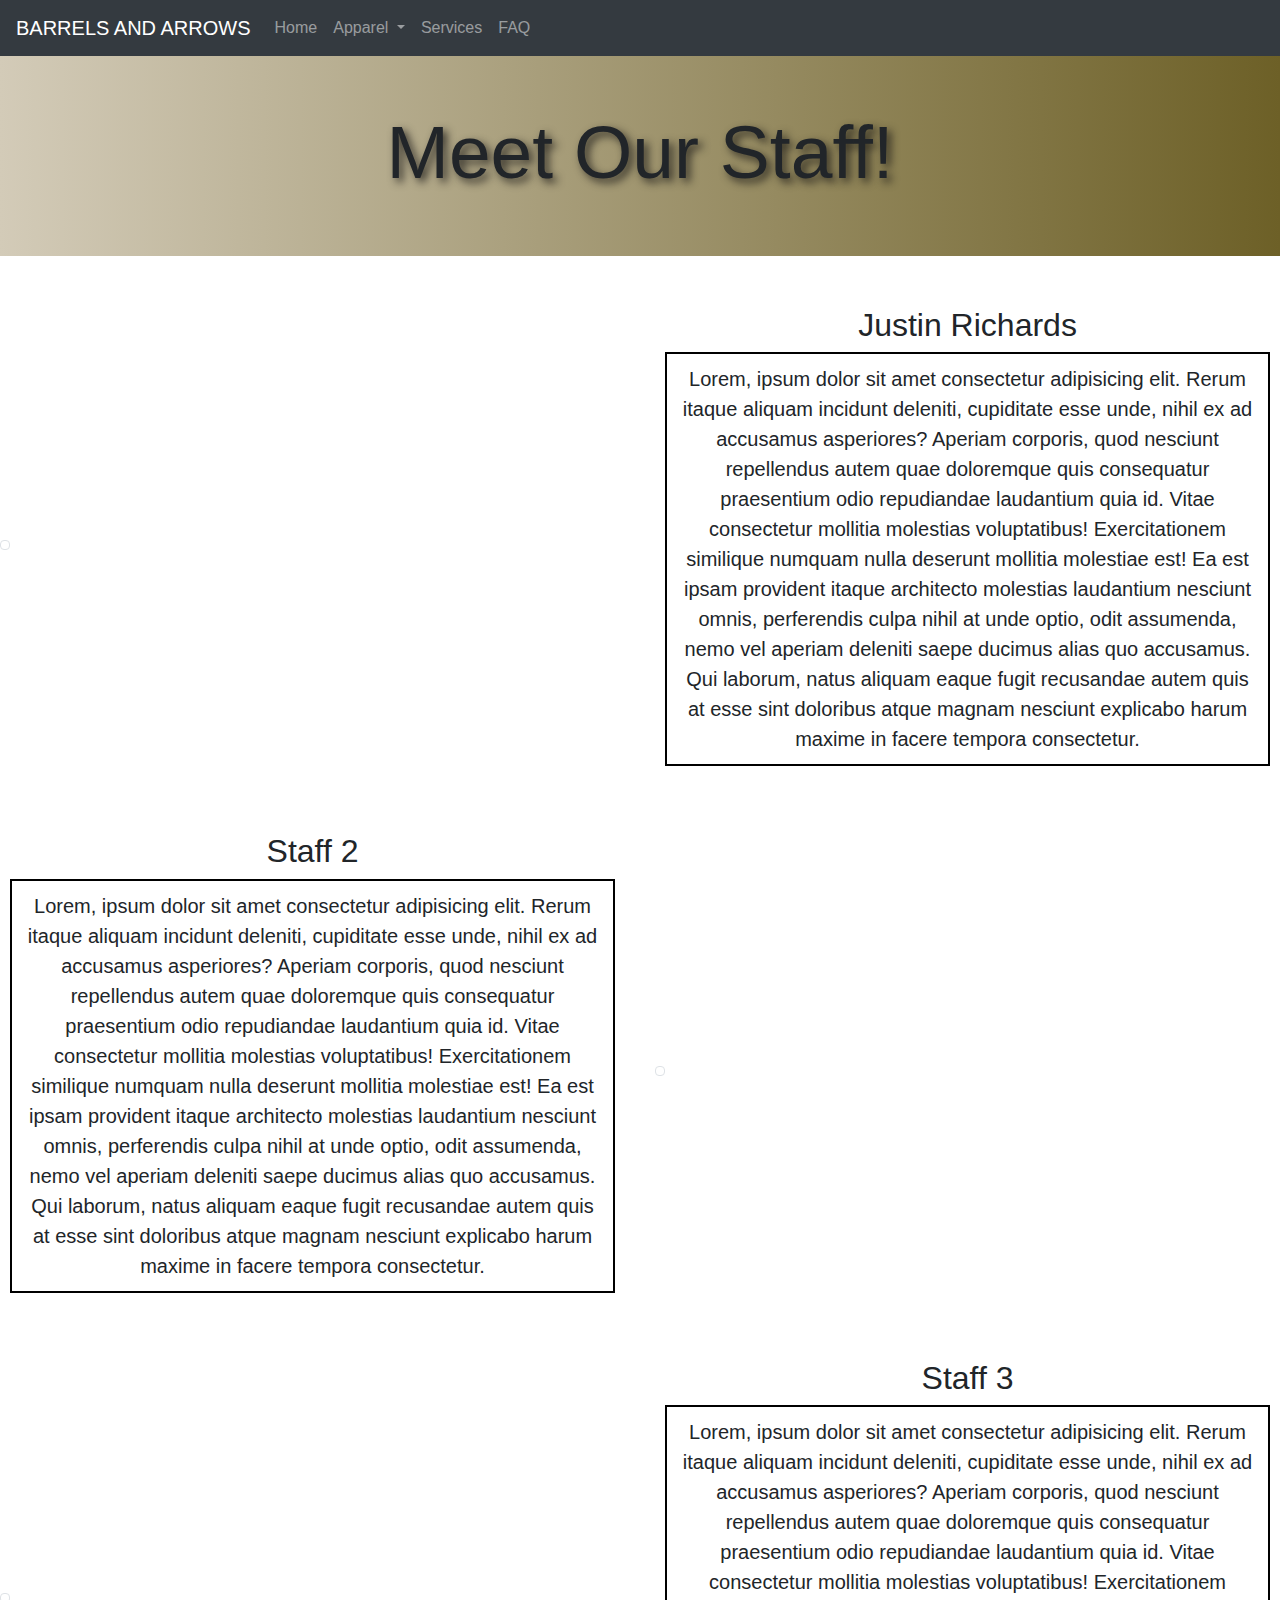
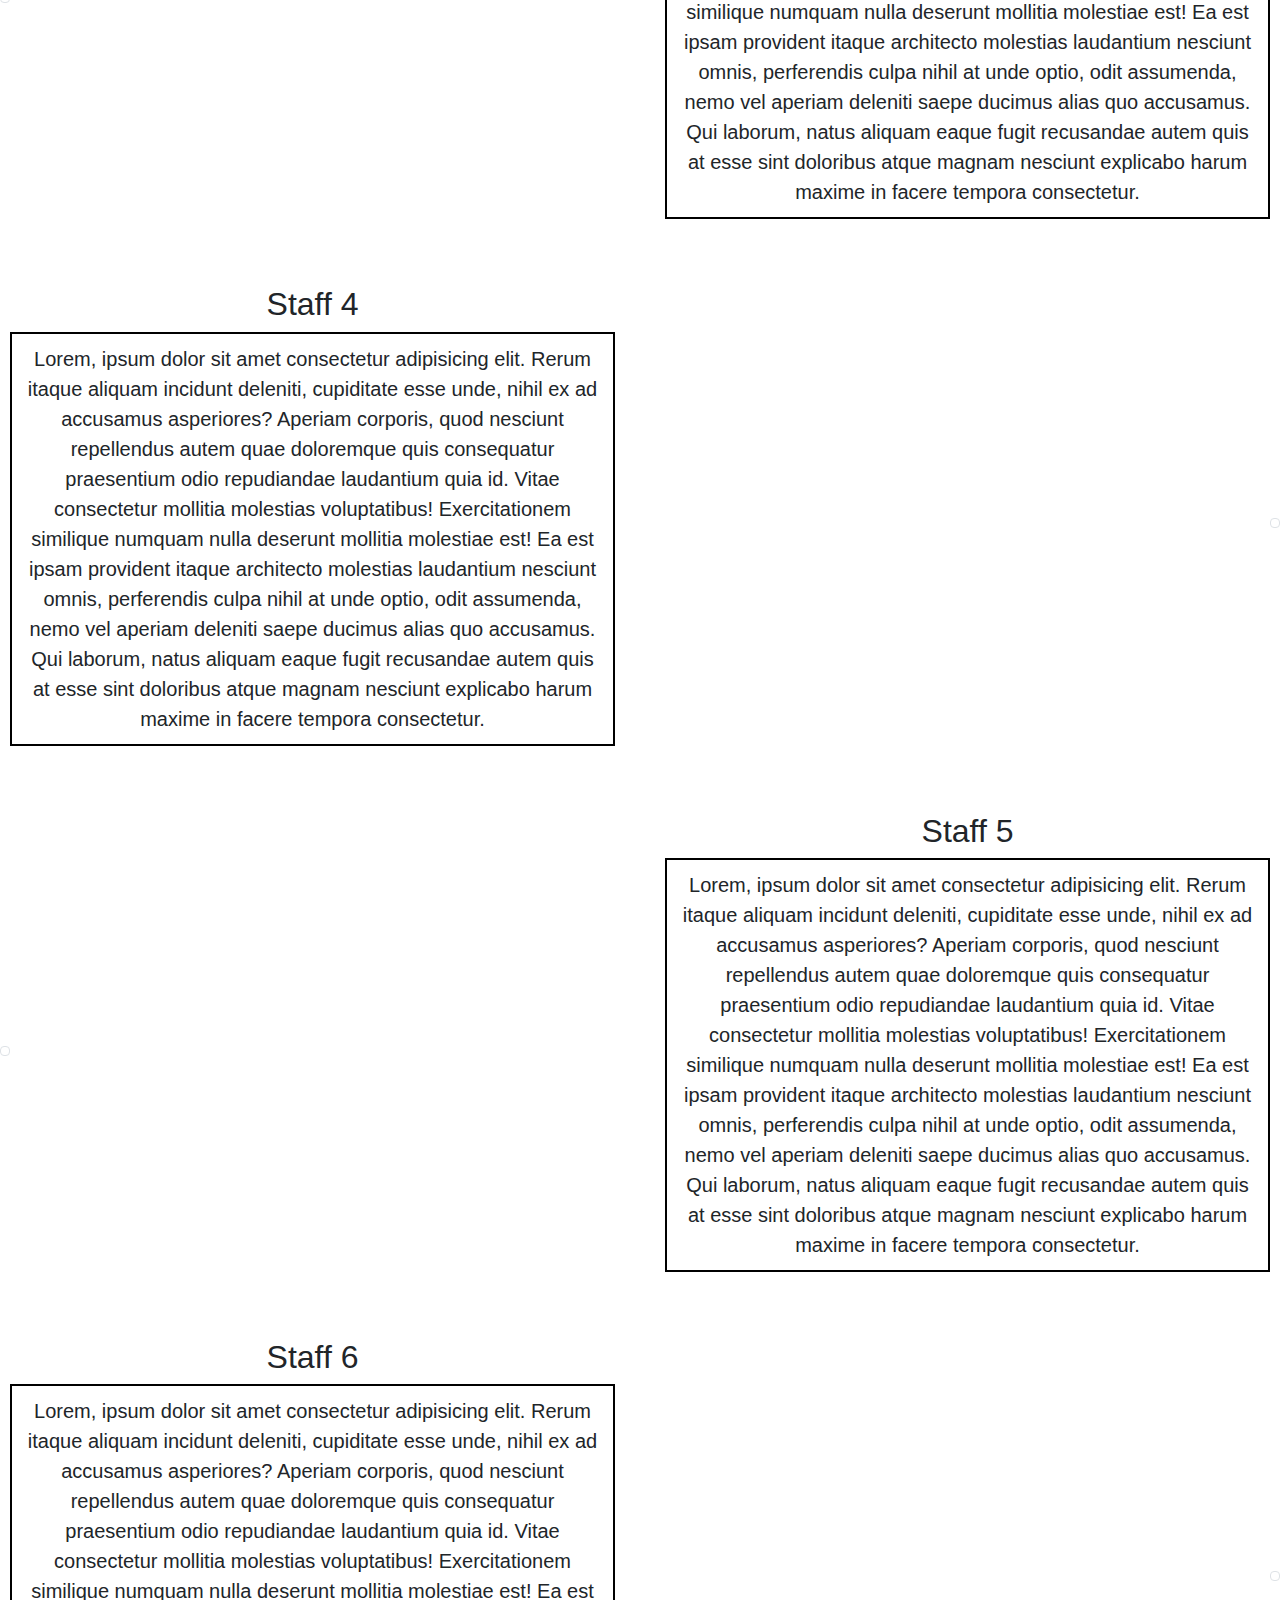
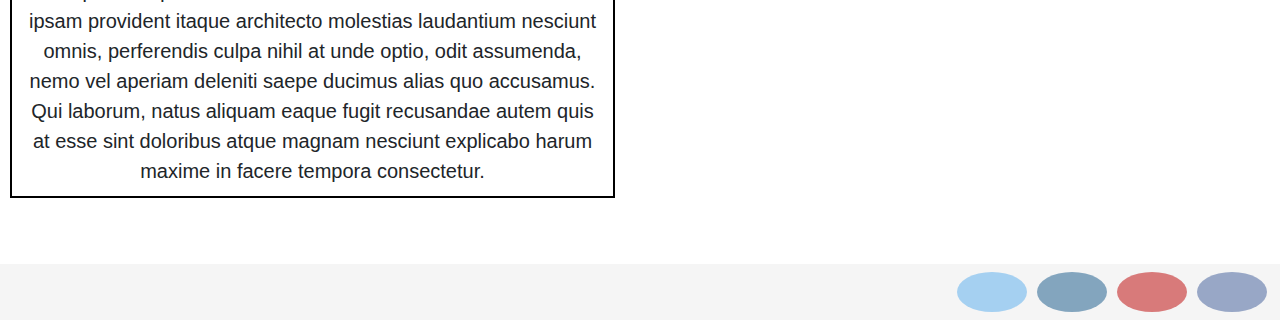
==== commit d7b554d9: "Updates to AboutUs" ====
--- a/aboutus.html
+++ b/aboutus.html
@@ -56,7 +56,7 @@
         <!-- Staff -->
 
         <section class="container-fluid px-0 content">
-            <div class="row align-items-center">
+            <div class="row align-items-center content">
                 <div class="col-md-6">
                     <img id="BioImg" src="assets/images/biopic.jpg" alt="" class="img-fluid img-thumbnail">
                 </div>
@@ -84,7 +84,7 @@
                         </div>
                     </div>
                 </div>
-                <div class="col-md-6 d-flex justify-content-end order-1 order-md-2">
+                <div class="col-md-6 order-1 order-md-2">
                     <img id="BioImg" src="assets/images/biopic.jpg" alt="" class="img-fluid img-thumbnail">
                 </div>
             </div>
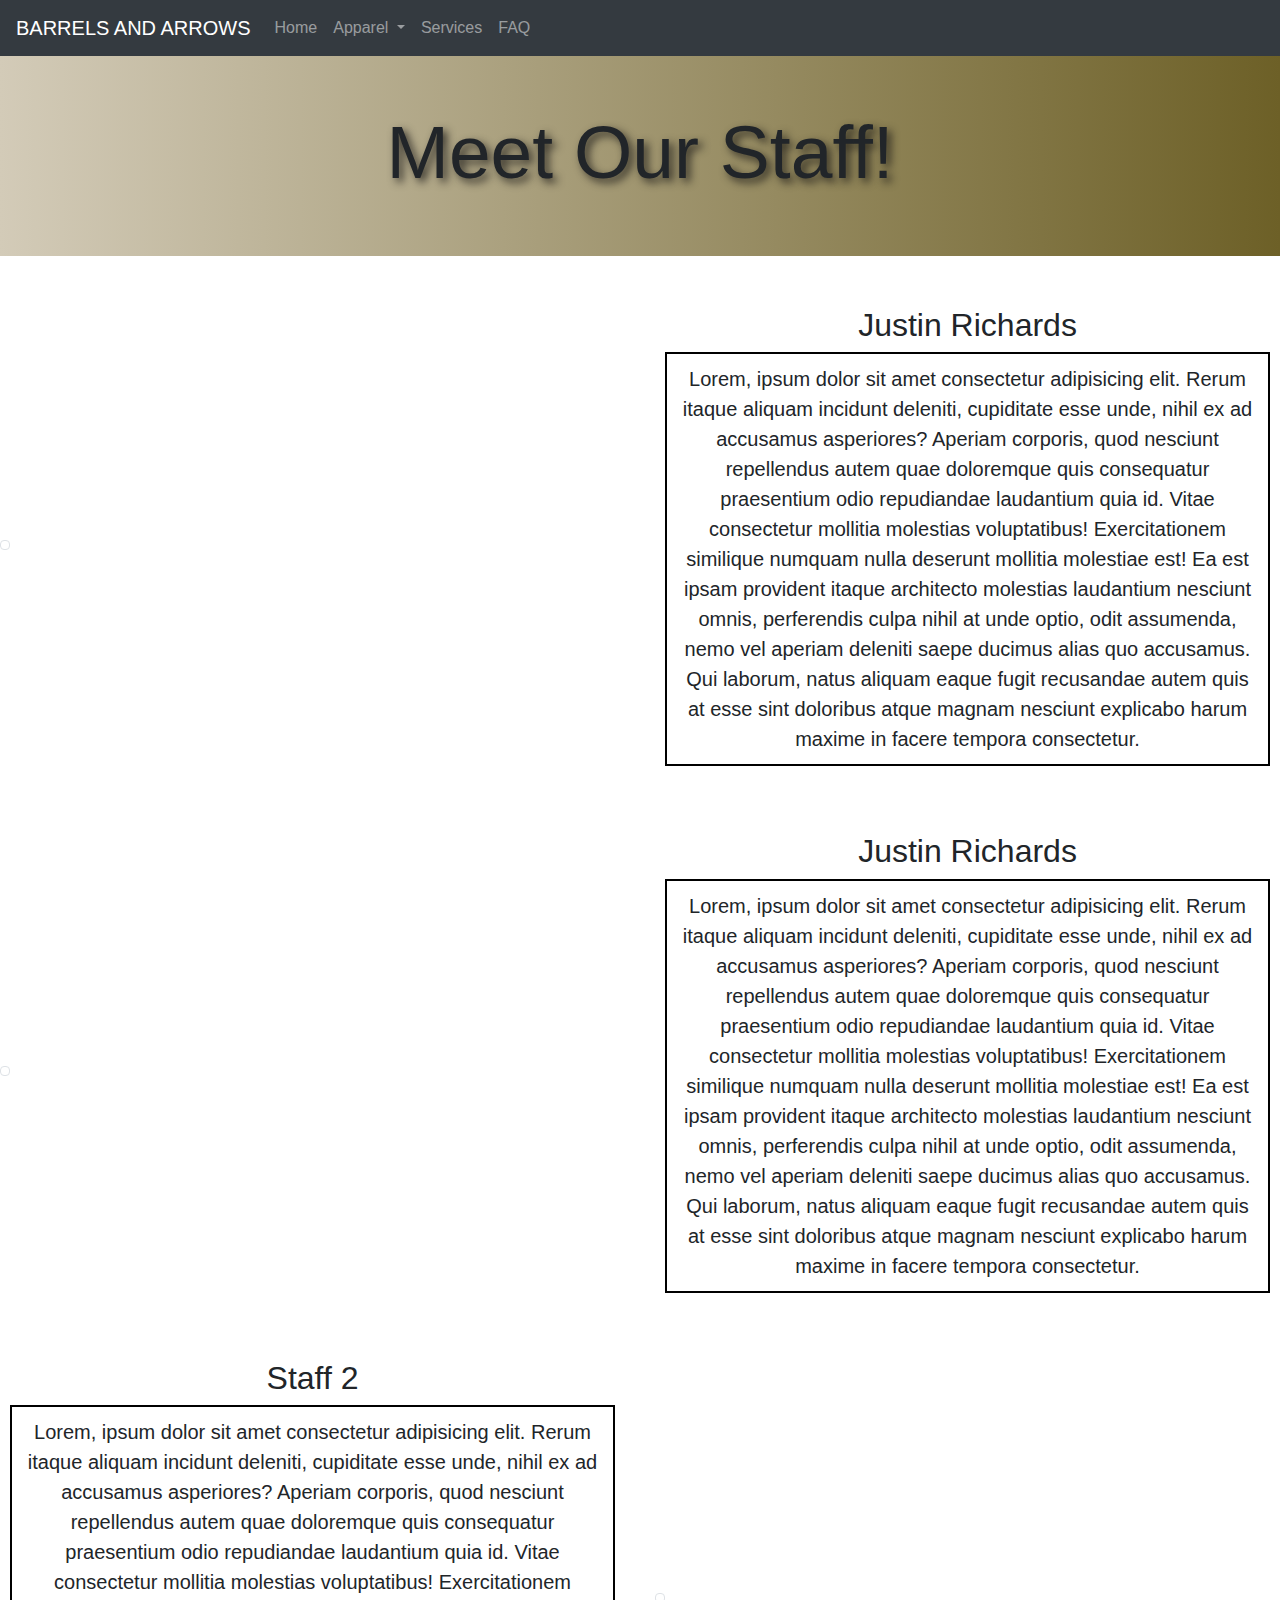
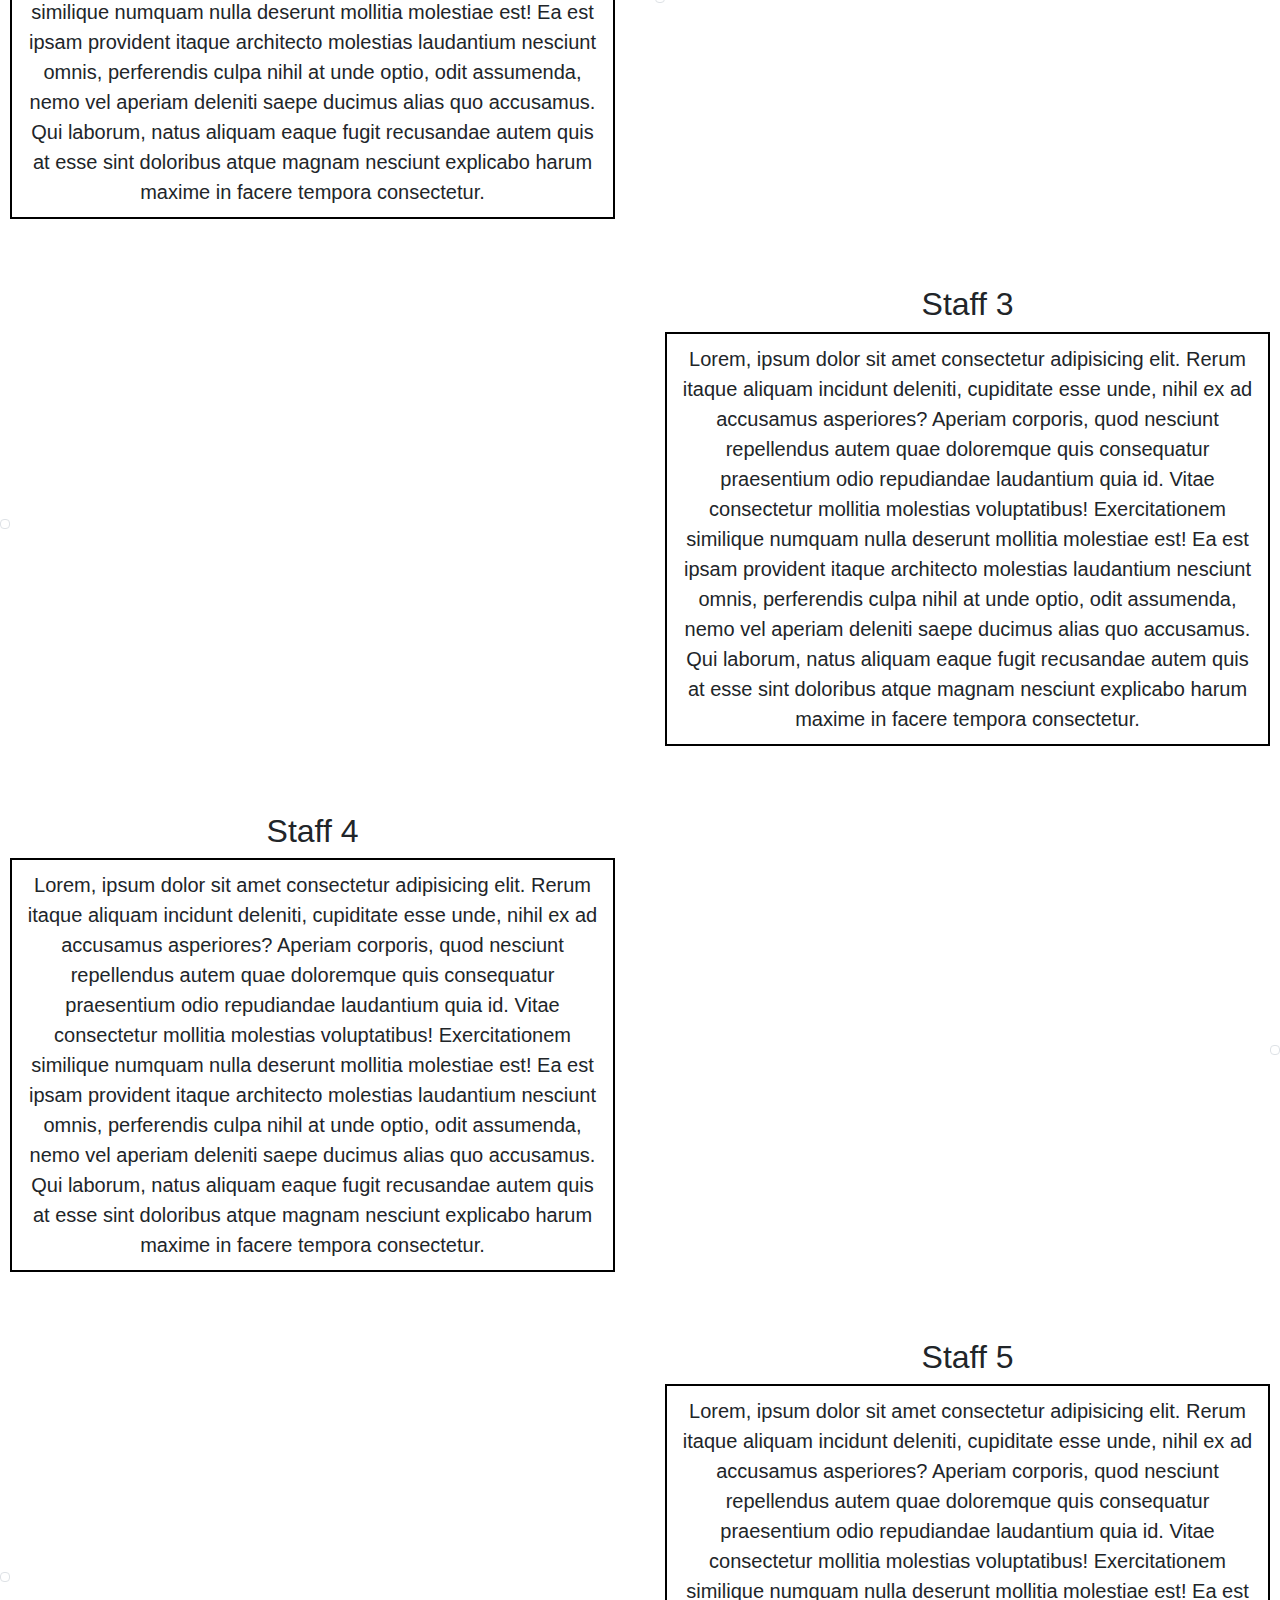
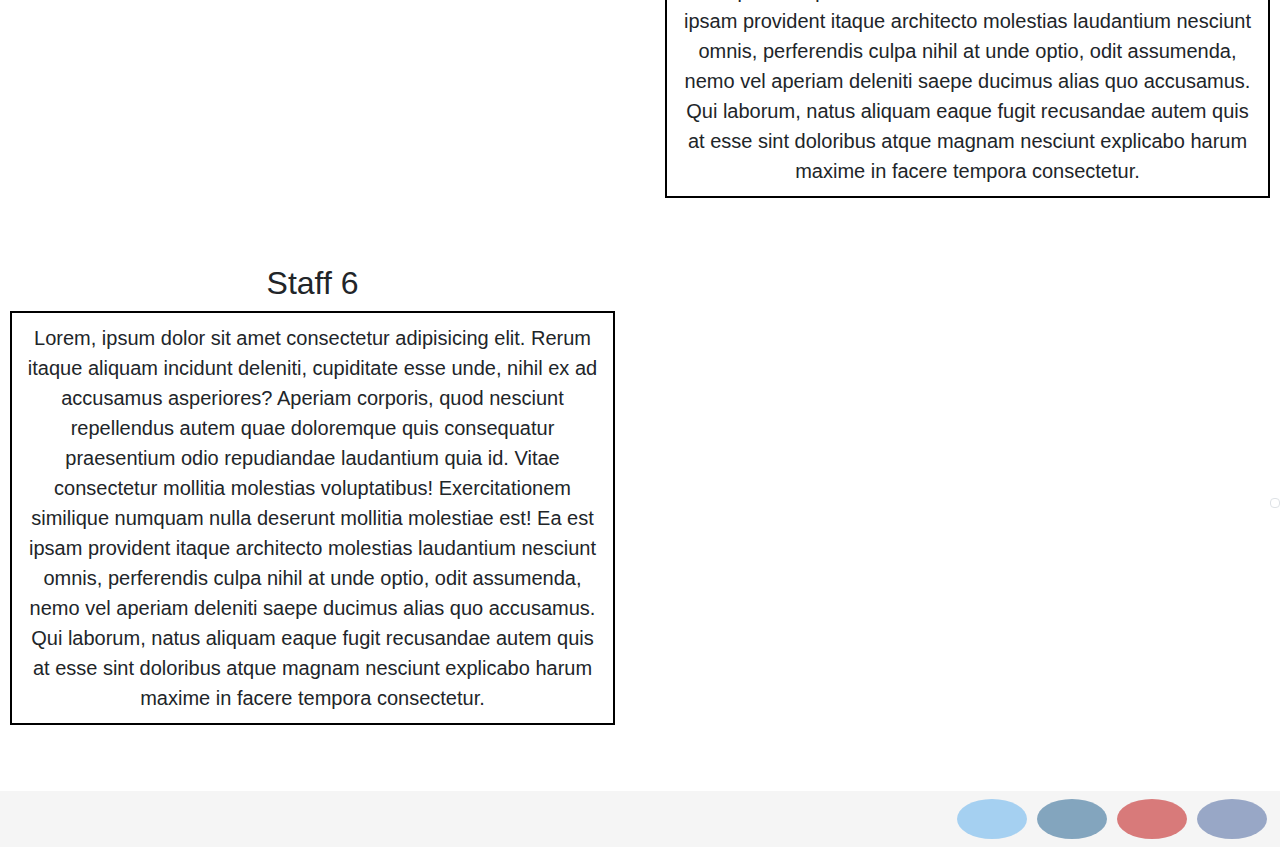
==== commit 00cc41e1: "Testing" ====
--- a/aboutus.html
+++ b/aboutus.html
@@ -70,6 +70,19 @@
                 </div>
             </div>
             <div class="row align-items-center content">
+                <div class="col-md-6">
+                    <img id="BioImg" src="assets/images/biopic.jpg" alt="" class="img-fluid img-thumbnail">
+                </div>
+                <div class="col-md-6 text-center">
+                    <div class="row justify-content-center">
+                        <div class="col-11 col-sm-12 mb-2 mb-md-0">
+                            <h2>Justin Richards</h2>
+                            <p class="lead">Lorem, ipsum dolor sit amet consectetur adipisicing elit. Rerum itaque aliquam incidunt deleniti, cupiditate esse unde, nihil ex ad accusamus asperiores? Aperiam corporis, quod nesciunt repellendus autem quae doloremque quis consequatur praesentium odio repudiandae laudantium quia id. Vitae consectetur mollitia molestias voluptatibus! Exercitationem similique numquam nulla deserunt mollitia molestiae est! Ea est ipsam provident itaque architecto molestias laudantium nesciunt omnis, perferendis culpa nihil at unde optio, odit assumenda, nemo vel aperiam deleniti saepe ducimus alias quo accusamus. Qui laborum, natus aliquam eaque fugit recusandae autem quis at esse sint doloribus atque magnam nesciunt explicabo harum maxime in facere tempora consectetur.</p>
+                        </div>
+                    </div>
+                </div>
+            </div>
+            <div class="row align-items-center content">
                 <div class="col-md-6 text-center order-2 order-md-1">
                     <div class="row justify-content-center">
                         <div class="col-11 col-sm-12 mb-2 mb-md-0">
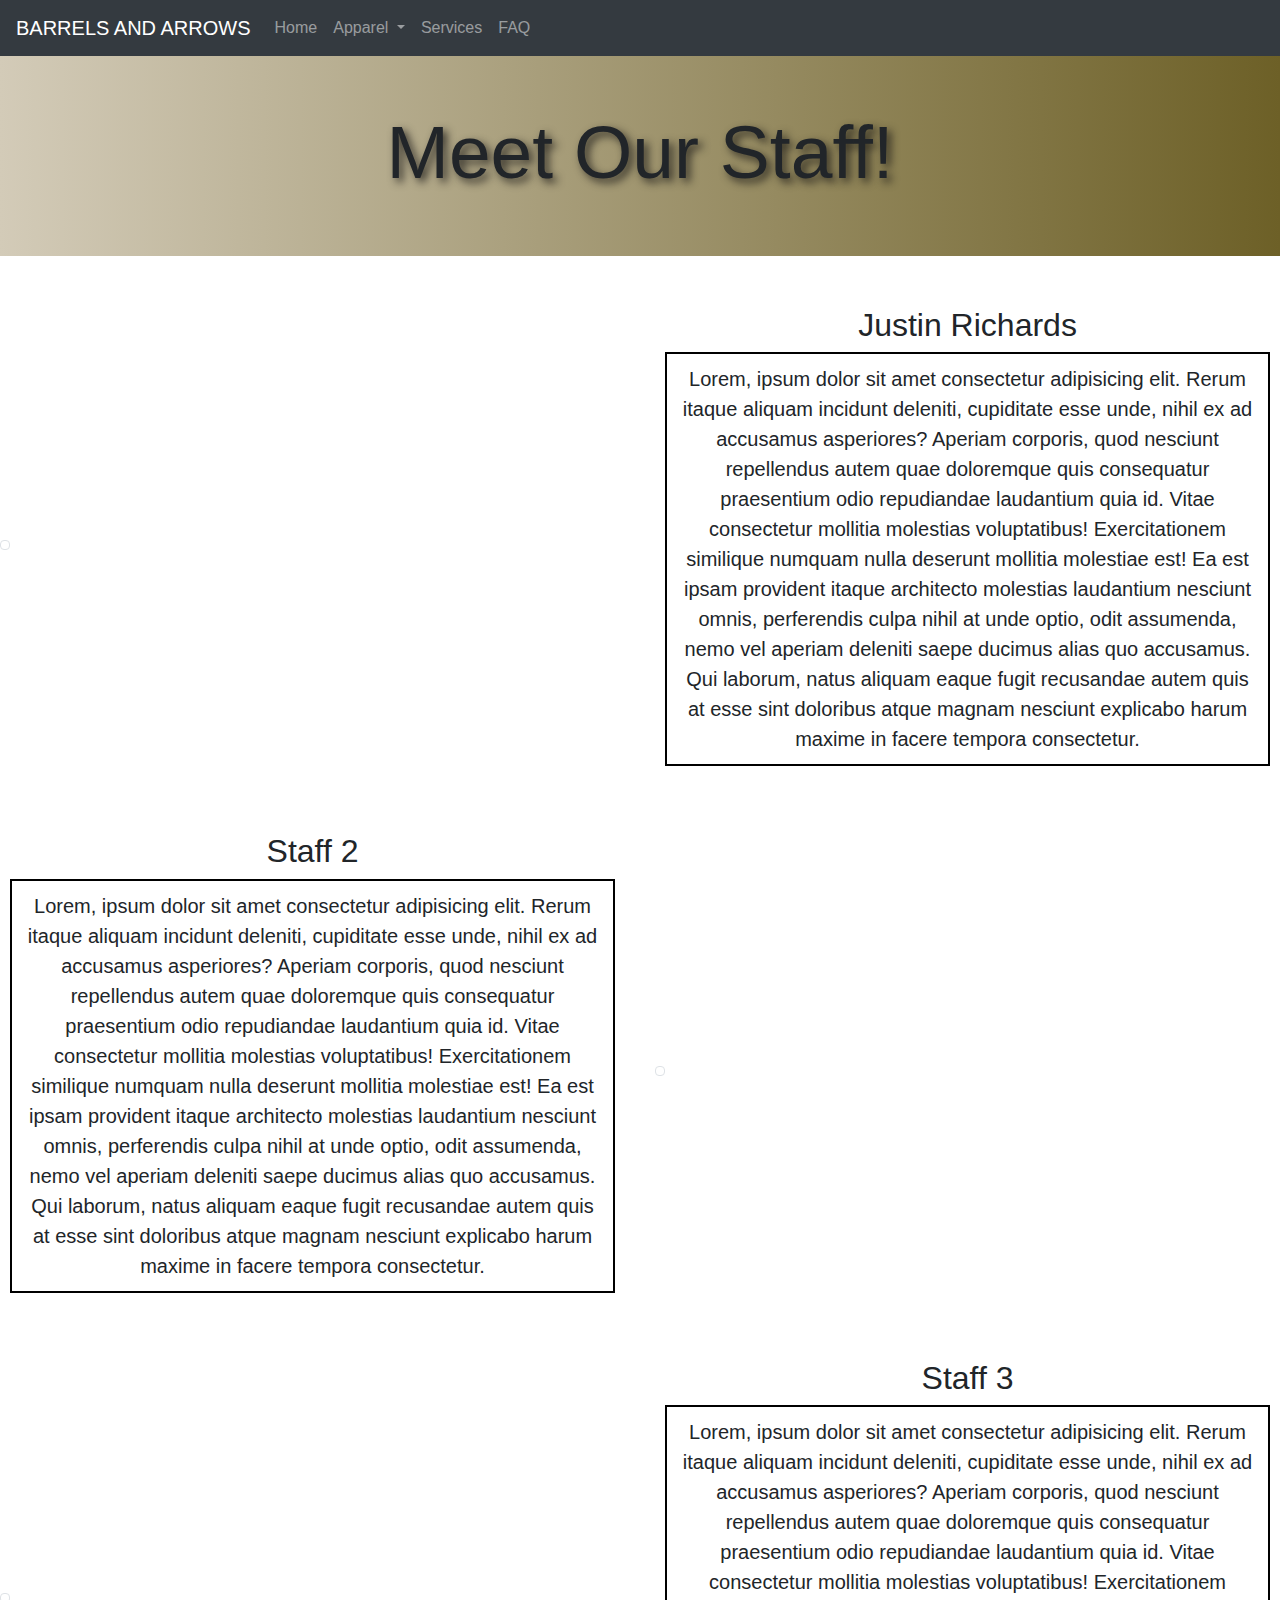
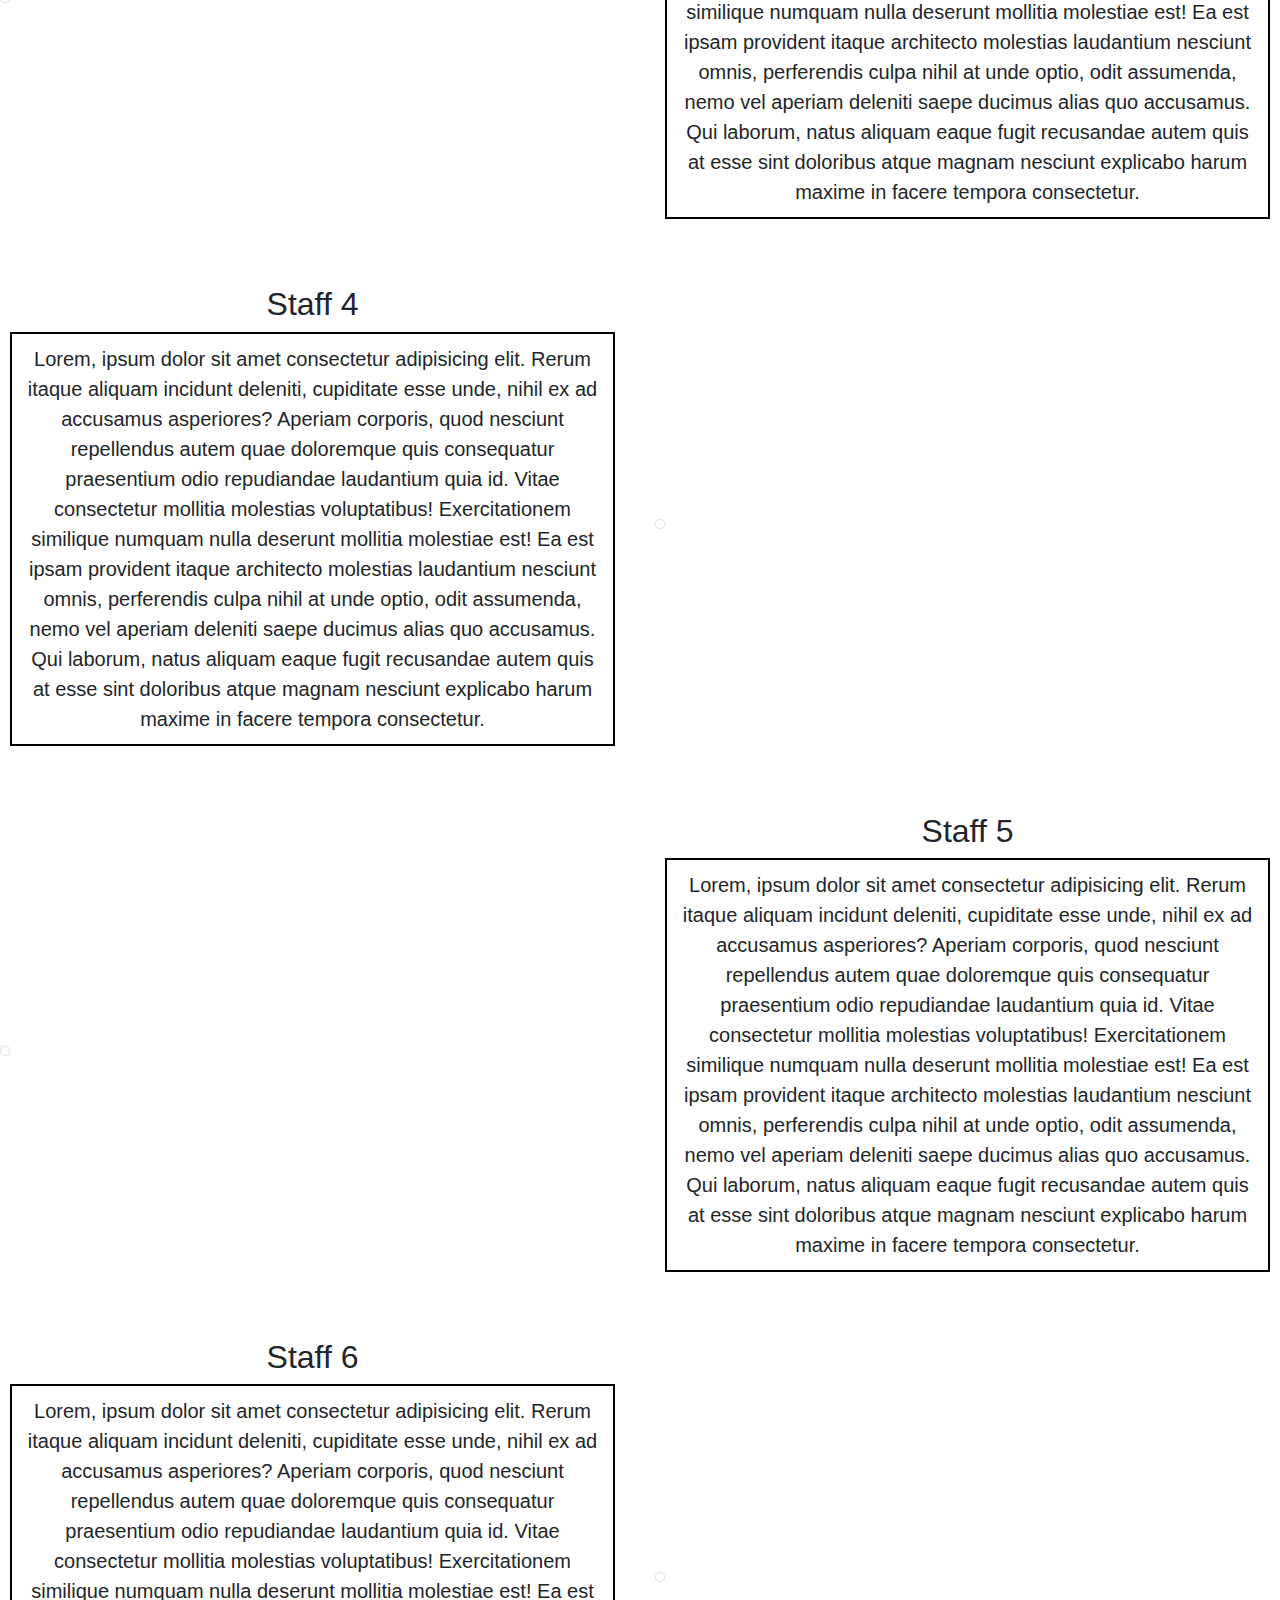
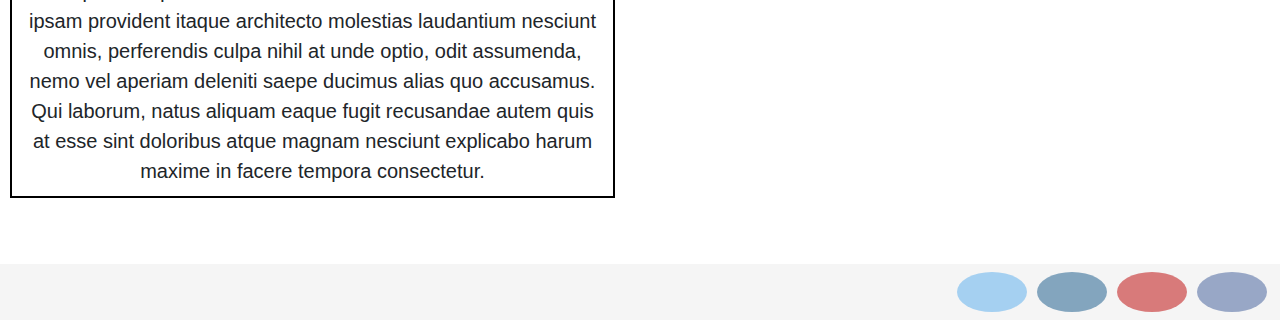
==== commit 70366b20: "Fixing images on "AboutUs"" ====
--- a/aboutus.html
+++ b/aboutus.html
@@ -70,19 +70,6 @@
                 </div>
             </div>
             <div class="row align-items-center content">
-                <div class="col-md-6">
-                    <img id="BioImg" src="assets/images/biopic.jpg" alt="" class="img-fluid img-thumbnail">
-                </div>
-                <div class="col-md-6 text-center">
-                    <div class="row justify-content-center">
-                        <div class="col-11 col-sm-12 mb-2 mb-md-0">
-                            <h2>Justin Richards</h2>
-                            <p class="lead">Lorem, ipsum dolor sit amet consectetur adipisicing elit. Rerum itaque aliquam incidunt deleniti, cupiditate esse unde, nihil ex ad accusamus asperiores? Aperiam corporis, quod nesciunt repellendus autem quae doloremque quis consequatur praesentium odio repudiandae laudantium quia id. Vitae consectetur mollitia molestias voluptatibus! Exercitationem similique numquam nulla deserunt mollitia molestiae est! Ea est ipsam provident itaque architecto molestias laudantium nesciunt omnis, perferendis culpa nihil at unde optio, odit assumenda, nemo vel aperiam deleniti saepe ducimus alias quo accusamus. Qui laborum, natus aliquam eaque fugit recusandae autem quis at esse sint doloribus atque magnam nesciunt explicabo harum maxime in facere tempora consectetur.</p>
-                        </div>
-                    </div>
-                </div>
-            </div>
-            <div class="row align-items-center content">
                 <div class="col-md-6 text-center order-2 order-md-1">
                     <div class="row justify-content-center">
                         <div class="col-11 col-sm-12 mb-2 mb-md-0">
@@ -125,17 +112,23 @@
                     <div class="row justify-content-center">
                         <div class="col-11 col-sm-12 mb-2 mb-md-0">
                             <h2>Staff 4</h2>
-                            <p class="lead">Lorem, ipsum dolor sit amet consectetur adipisicing elit. Rerum itaque aliquam incidunt deleniti, cupiditate esse unde,
-                            nihil ex ad accusamus asperiores? Aperiam corporis, quod nesciunt repellendus autem quae doloremque quis consequatur
-                            praesentium odio repudiandae laudantium quia id. Vitae consectetur mollitia molestias voluptatibus! Exercitationem
-                            similique numquam nulla deserunt mollitia molestiae est! Ea est ipsam provident itaque architecto molestias laudantium
-                            nesciunt omnis, perferendis culpa nihil at unde optio, odit assumenda, nemo vel aperiam deleniti saepe ducimus alias quo
-                            accusamus. Qui laborum, natus aliquam eaque fugit recusandae autem quis at esse sint doloribus atque magnam nesciunt
-                            explicabo harum maxime in facere tempora consectetur.</p>
-                        </div>
-                    </div>
-                </div>
-                <div class="col-md-6 d-flex justify-content-end order-1 order-md-2">
+                            <p class="lead">Lorem, ipsum dolor sit amet consectetur adipisicing elit. Rerum itaque aliquam incidunt
+                                deleniti, cupiditate esse unde,
+                                nihil ex ad accusamus asperiores? Aperiam corporis, quod nesciunt repellendus autem quae doloremque
+                                quis consequatur
+                                praesentium odio repudiandae laudantium quia id. Vitae consectetur mollitia molestias voluptatibus!
+                                Exercitationem
+                                similique numquam nulla deserunt mollitia molestiae est! Ea est ipsam provident itaque architecto
+                                molestias laudantium
+                                nesciunt omnis, perferendis culpa nihil at unde optio, odit assumenda, nemo vel aperiam deleniti
+                                saepe ducimus alias quo
+                                accusamus. Qui laborum, natus aliquam eaque fugit recusandae autem quis at esse sint doloribus atque
+                                magnam nesciunt
+                                explicabo harum maxime in facere tempora consectetur.</p>
+                        </div>
+                    </div>
+                </div>
+                <div class="col-md-6 order-1 order-md-2">
                     <img id="BioImg" src="assets/images/biopic.jpg" alt="" class="img-fluid img-thumbnail">
                 </div>
             </div>
@@ -163,17 +156,23 @@
                     <div class="row justify-content-center">
                         <div class="col-11 col-sm-12 mb-2 mb-md-0">
                             <h2>Staff 6</h2>
-                            <p class="lead">Lorem, ipsum dolor sit amet consectetur adipisicing elit. Rerum itaque aliquam incidunt deleniti, cupiditate esse unde,
-                            nihil ex ad accusamus asperiores? Aperiam corporis, quod nesciunt repellendus autem quae doloremque quis consequatur
-                            praesentium odio repudiandae laudantium quia id. Vitae consectetur mollitia molestias voluptatibus! Exercitationem
-                            similique numquam nulla deserunt mollitia molestiae est! Ea est ipsam provident itaque architecto molestias laudantium
-                            nesciunt omnis, perferendis culpa nihil at unde optio, odit assumenda, nemo vel aperiam deleniti saepe ducimus alias quo
-                            accusamus. Qui laborum, natus aliquam eaque fugit recusandae autem quis at esse sint doloribus atque magnam nesciunt
-                            explicabo harum maxime in facere tempora consectetur.</p>
-                        </div>
-                    </div>
-                </div>
-                <div class="col-md-6 d-flex justify-content-end order-1 order-md-2">
+                            <p class="lead">Lorem, ipsum dolor sit amet consectetur adipisicing elit. Rerum itaque aliquam incidunt
+                                deleniti, cupiditate esse unde,
+                                nihil ex ad accusamus asperiores? Aperiam corporis, quod nesciunt repellendus autem quae doloremque
+                                quis consequatur
+                                praesentium odio repudiandae laudantium quia id. Vitae consectetur mollitia molestias voluptatibus!
+                                Exercitationem
+                                similique numquam nulla deserunt mollitia molestiae est! Ea est ipsam provident itaque architecto
+                                molestias laudantium
+                                nesciunt omnis, perferendis culpa nihil at unde optio, odit assumenda, nemo vel aperiam deleniti
+                                saepe ducimus alias quo
+                                accusamus. Qui laborum, natus aliquam eaque fugit recusandae autem quis at esse sint doloribus atque
+                                magnam nesciunt
+                                explicabo harum maxime in facere tempora consectetur.</p>
+                        </div>
+                    </div>
+                </div>
+                <div class="col-md-6 order-1 order-md-2">
                     <img id="BioImg" src="assets/images/biopic.jpg" alt="" class="img-fluid img-thumbnail">
                 </div>
             </div>
